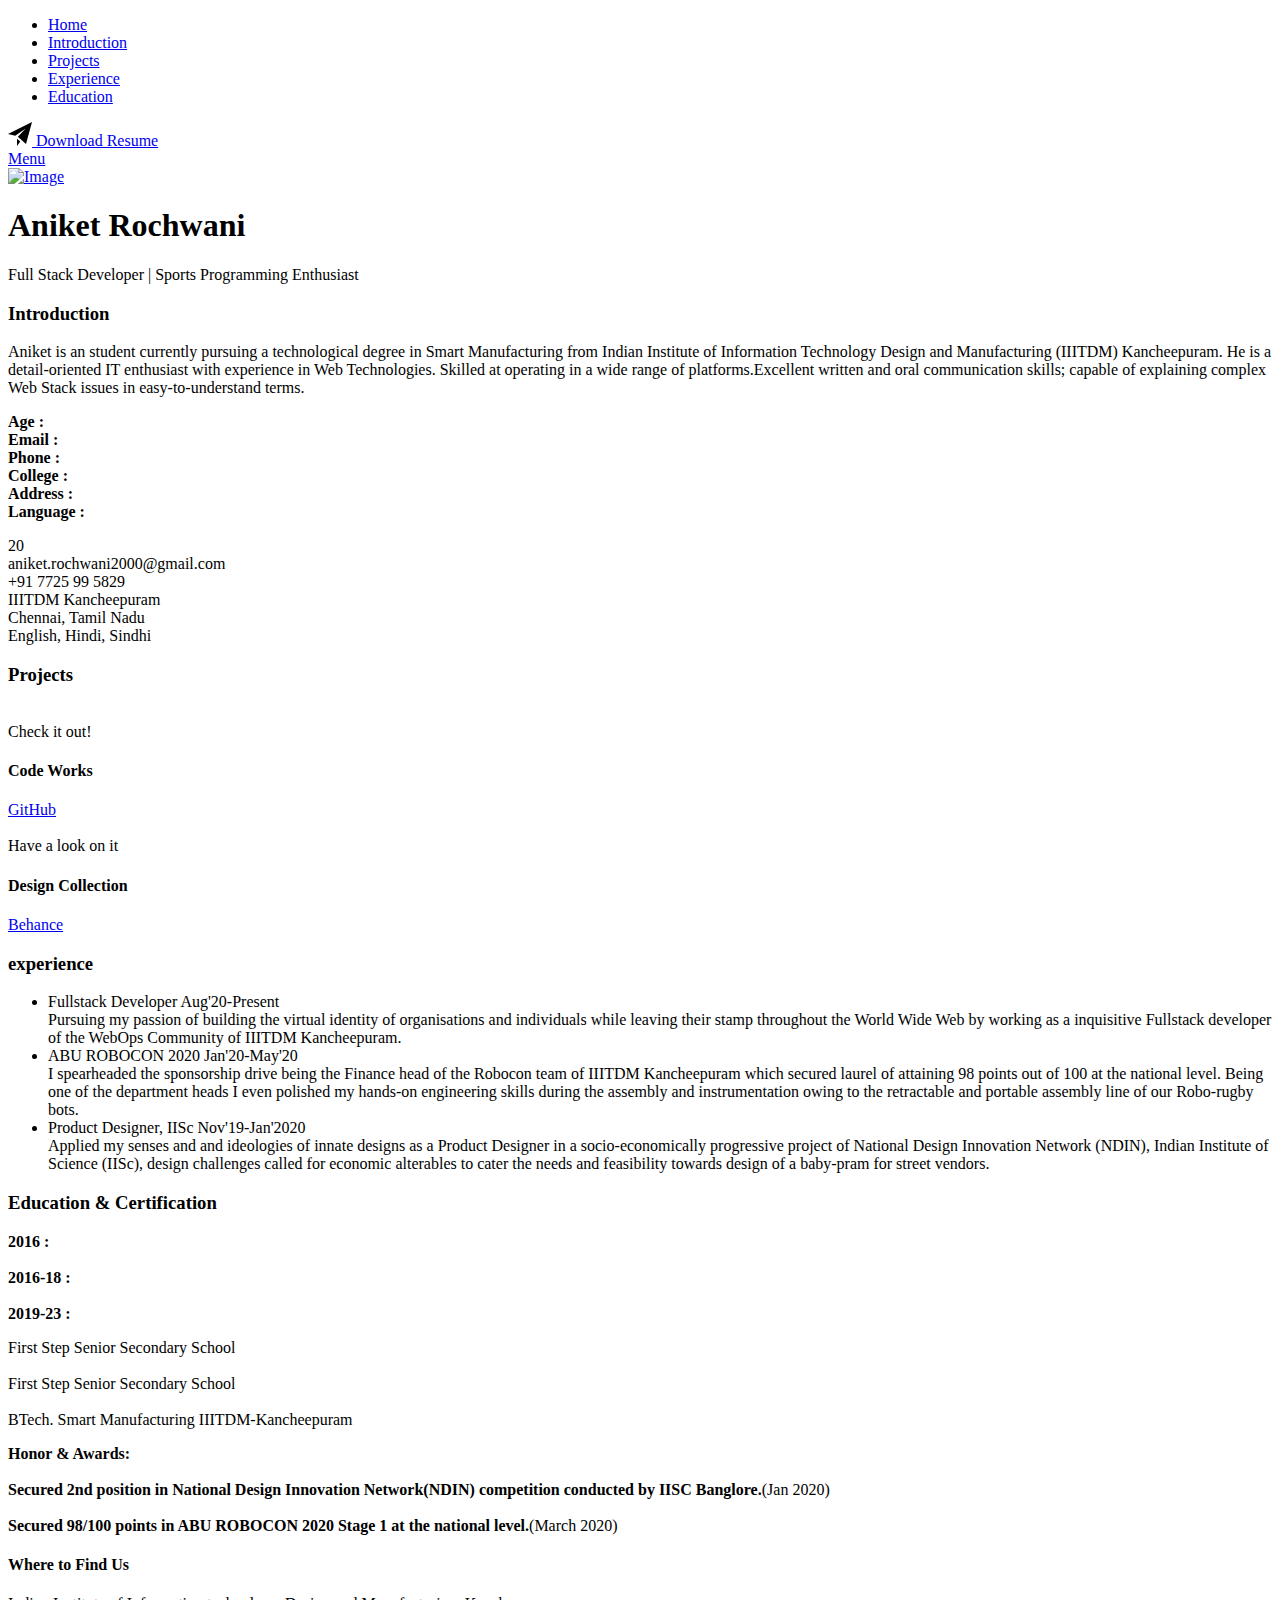
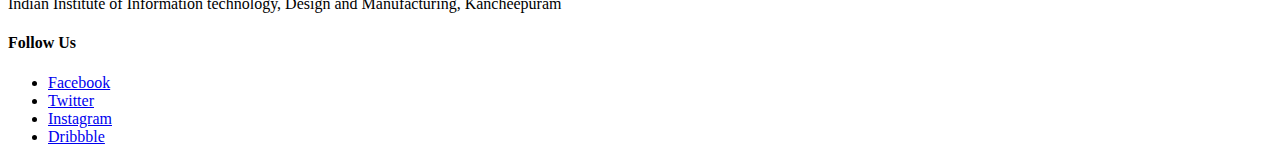
==== Portfolio/aniket.html @ 7a82bf1c "update" ====
<!DOCTYPE html>
<html class="no-js" lang="en">
<head>

    <!--- basic page needs
    ================================================== -->
    <meta charset="utf-8">
    <title>Aniket Rochwani</title>
    <meta name="description" content="">
    <meta name="author" content="">

    <!-- mobile specific metas
    ================================================== -->
    <meta name="viewport" content="width=device-width, initial-scale=1">

    <!-- CSS
    ================================================== -->
    <link rel="stylesheet" href="./styles/styles.css">
    <link rel="stylesheet" href="css/vendor.css">
    <link href="css/bootstrap.min.css?ver=1.1.0" rel="stylesheet">

    <!-- script
    ================================================== -->
    <script src="js/modernizr.js"></script>
    <script defer src="js/fontawesome/all.min.js"></script>

    <!-- favicons
    ================================================== -->
    <link rel="apple-touch-icon" sizes="180x180" href="apple-touch-icon.png">
    <link rel="icon" type="image/png" sizes="32x32" href="favicon.jpg">
    <link rel="manifest" href="site.webmanifest">

</head>

<body id="top">


    <!-- preloader
    ================================================== -->
    <div id="preloader">
        <div id="loader" class="dots-fade">
            <div></div>
            <div></div>
            <div></div>
        </div>
    </div>


    <!-- header
    ================================================== -->
    <header class="s-header">   

        <div class="s-header__content text-center">
            
    
            <nav class="s-header__nav-wrap">
                <ul class="s-header__nav">
                    <li><a class="smoothscroll" href="#home" title="Intro">Home</a></li>
                    <li><a class="smoothscroll" href="#intro" title="About">Introduction</a></li>
                    <li><a class="smoothscroll" href="#pro" title="Services">Projects</a></li>
                    <li><a class="smoothscroll" href="#exp" title="Works">Experience</a></li>
                    <li><a class="smoothscroll" href="#edu" title="Services">Education</a></li>
                </ul>
            </nav> <!-- end s-header__nav-wrap -->

            <a href="resume/aniket.pdf" class="btn btn--primary btn--small" download>
                <svg xmlns="http://www.w3.org/2000/svg" width="24" height="24" viewBox="0 0 24 24"><path d="M24 0l-6 22-8.129-7.239 7.802-8.234-10.458 7.227-7.215-1.754 24-12zm-15 16.668v7.332l3.258-4.431-3.258-2.901z"/></svg>
                Download Resume
            </a>

        </div> <!-- end header-content -->

        <a class="s-header__menu-toggle" href="#0"><span>Menu</span></a>

    </header> <!-- end s-header -->

        <!-- hero
    ================================================== -->
    <section id="home" class="s-hero target-section">

        <div class="s-hero__bg"></div>
        
        <div class="row s-hero__content">
            <div class="column">
                <div class="container">
                    <div class="content-center">
                      <div class="cc-profile-image"><a href="#"><img src="./images/avatars/aniket/aniket.jpg" alt="Image"/></a></div>
                      <h1>Aniket Rochwani</h1>
                    <p>
                        Full Stack Developer | Sports Programming Enthusiast
                    </p>
                      </div>
                </div>
    
                    <footer>
                        <div class="s-hero__content-social">
                            
                            <a target="_blank" href="https://www.linkedin.com/in/aniket-rochwani-46a357191/"><i class="fab fa-linkedin" aria-hidden="true"></i></a>
                            <a target="_blank" href="https://github.com/aniketrochwani"><i class="fab fa-github" aria-hidden="true"></i></a>
                            <a target="_blank" href="https://www.reddit.com/user/KeenDeveloper"><i class="fab fa-reddit" aria-hidden="true"></i></a>
                        </div>
                    </footer>
            </div>
        </div>
    </section> <!-- end s-hero -->

    <!-- about
    ================================================== -->
    <section id="intro" class="s-about">

        <div class="horizontal-line"></div>

        <div class="row">
            <div class="column larg-12 w-900-stack">

                <div class="section-title" data-num="01" data-aos="fade-up">
                    <h3 class="h6">Introduction</h3>
                </div>

            </div>
            <div class="row" id="shad" data-aos="fade-up">
                
                <div class="larg-6 mob-12 column">
                    <p>
                        Aniket is an student currently pursuing a technological degree in Smart Manufacturing from Indian Institute of Information Technology Design and Manufacturing (IIITDM) Kancheepuram. He is a detail-oriented IT enthusiast with experience in Web Technologies. Skilled at operating in a wide range of platforms.Excellent written and oral communication skills; capable of explaining complex Web Stack issues in easy-to-understand terms.
                    </p>
                </div>
                
                <div class="larg-6 mob-12 column">
                    
                    <div class="row">
                        
                    <div class="larg-4 mob-12 column">
                        
                        <p>
                        <b>Age      :</b><br>
                        <b>Email    :</b> <br>
                        <b>Phone    :</b><br>
                        <b>College  :</b><br>
                        <b>Address  :</b> <br>
                        <b>Language :</b>

                        </p>
                    </div>
                    <div class="larg-6 mob-12 column">
                        <p>
                        20<br>
                        aniket.rochwani2000@gmail.com<br>
                        +91 7725 99 5829<br>
                        IIITDM Kancheepuram<br>
                        Chennai, Tamil Nadu<br>
                        English, Hindi, Sindhi
                        </p>
                    </div>
                    </div>
                    
                </div>
            </div>
        </div>
        
    
        <div class="horizontal-line"></div>


        <section id="pro" class="s-portfolio">

            <div class="row s-porfolio__top">
                <div class="column large-6 w-900-stack">
                    <div class="section-title" data-num="02" data-aos="fade-up">
                        <h3 class="h6">Projects</h3>
                    </div>
                </div>
            </div> <!-- end s-portfolio__top-->
    
            <div class="row s-portfolio__list block-large-1-2 block-tab-full collapse" data-aos="fade-up">
    
                <div class="column" data-aos="fade-up">
                    <div class="folio-item">
                        <div class="folio-item__thumb">
                            <a class="folio-item__thumb-link" href="images/portfolio/anurag/2.png" title="The Red Wheel" data-size="1050x700">
                                <img src="images/portfolio/anurag/2.png" 
                                     srcset="images/portfolio/anurag/2.png 1x, images/portfolio/anurag/2.png 2x" alt="">
                            </a>
                        </div>
                        <div class="folio-item__info">
                            <div class="folio-item__cat">Check it out!</div>
                            <h4 class="folio-item__title">Code Works</h4>
                        </div>
                        <a href="https://github.com/aniketrochwani" title="GitHub Link" class="folio-item__project-link">GitHub</a>       
                    </div>
                </div> <!-- end column -->
                <div class="column" data-aos="fade-up">
                    <div class="folio-item">
                        <div class="folio-item__thumb">
                            <a class="folio-item__thumb-link" href="images/portfolio/anurag/1.png" title="Music Life" data-size="1050x700">
                                <img src="https://github.com/aniketrochwani" 
                                     srcset="images/portfolio/anurag/1.png 1x, images/portfolio/anurag/1.png 2x" alt="">
                            </a>
                        </div>
                        <div class="folio-item__info">
                            <div class="folio-item__cat">Have a look on it</div>
                            <h4 class="folio-item__title">Design Collection</h4>
                        </div>
                        <a href="https://www.behance.net/" title="Behance Link" class="folio-item__project-link">Behance</a>
                    </div>
                </div> <!-- end column -->  
            </div> <!-- folio-list -->
    
        </section> <!-- end s-portfolio -->

    </section>




        <div class="horizontal-line"></div>

        <section id="about" class="s-about">
        <div class="row" id="exp">
            <div class="column lar-12">

                <div class="section-title" data-num="03" data-aos="fade-up">
                    <h3 class="h6">experience</h3>
                </div>
            </div>
        </div>
        

<div data-aos="fade-up">
        <ul class="timeline">
            <!-- Item 1 -->
            <li>
              <div class="direction-r">
                <div class="flag-wrapper">
                  <span class="hexa"></span>
                  <span class="flag">Fullstack Developer</span>
                  <span class="time-wrapper"><span class="time">Aug'20-Present</span></span>
                </div>
                <div class="desc">Pursuing my passion of building the virtual identity of organisations and individuals while leaving their stamp throughout the World Wide Web by working as a inquisitive Fullstack developer of the WebOps Community of IIITDM Kancheepuram. </div>
              </div>
            </li>
          
            <!-- Item 2 -->
            <li>
              <div class="direction-l">
                <div class="flag-wrapper">
                  <span class="hexa"></span>
                  <span class="flag">ABU ROBOCON 2020</span>
                  <span class="time-wrapper"><span class="time">Jan'20-May'20</span></span>
                </div>
                <div class="desc">I spearheaded the sponsorship drive being the Finance head of the Robocon team of IIITDM Kancheepuram which secured laurel of attaining 98 points out of 100 at the national level. Being one of the department heads I even polished my hands-on engineering skills during the assembly and instrumentation owing to the retractable and portable assembly line of our Robo-rugby bots.</div>
              </div>
            </li>
          
            <!-- Item 3 -->
            <li>
              <div class="direction-r">
                <div class="flag-wrapper">
                  <span class="hexa"></span>
                  <span class="flag">Product Designer, IISc</span>
                  <span class="time-wrapper"><span class="time">Nov'19-Jan'2020</span></span>
                </div>
                <div class="desc">Applied my senses and and ideologies of innate designs as a Product Designer in a socio-economically progressive project of National Design Innovation Network (NDIN), Indian Institute of Science (IISc),  design challenges called for economic alterables to cater the needs and feasibility towards design of a baby-pram for street vendors.<div>
              </div>
            </li>
          </ul>
    </div>


        <div class="horizontal-line"></div>


        <div class="row" id="edu">
            <div class="column large-12 w-900-stack">

                <div class="section-title" data-num="04" data-aos="fade-up">
                    <h3 class="h6">Education & Certification</h3>
                </div>

            </div>
            <div class="row" id="shad" data-aos="fade-up">
                
                <div class="large-6 mob-12 column">
                    
                    <div class="row">
                        
                    <div class="large-3 mob-12 column">
                        
                        <p>
                        <b>2016     :</b> <br><br>
                        <b>2016-18  :</b><br><br>
                        <b>2019-23  :</b>
                        </p>
                    </div>
                    <div class="large-7 mob-12 column">
                        <p>
                        First Step Senior Secondary School<br><br>
                        First Step Senior Secondary School<br><br>
                        BTech. Smart Manufacturing IIITDM-Kancheepuram
                        </p>
                    </div>
                    </div>
                    
                </div>

                <div class="large-6 mob-12 column">
                    <p><b>
                    Honor & Awards: 
                    </b>
                    <br><br>
                    <b>Secured 2nd position in National Design Innovation Network(NDIN) competition conducted by IISC Banglore.</b>(Jan 2020)<br><br>
                    <b>Secured 98/100 points in ABU ROBOCON 2020 Stage 1 at the national level.</b>(March 2020)<br>
                    </p>
                </div>

            </div>
        </div>


    </section> <!-- end s-about -->
<div class="horizontal-line"></div>

    <!-- footer
    ================================================== -->
    <footer id="portfolio" class="s-portfolio">
        <div class="row row-y-top">
            <div class="column large-8 medium-12">
                <div class="row">
                    <div class="column large-7 tab-12 s-footer__block">
                        <h4 class="h6">Where to Find Us</h4>
                        <p>
                            Indian Institute of Information technology, Design and Manufacturing, Kancheepuram <br>
                        </p>
                    </div>
                    <div class="column large-5 tab-12 s-footer__block">
                        <h4 class="h6">Follow Us</h4>
                        <ul class="s-footer__list">
                            <li><a href="#">Facebook</a></li>
                            <li><a href="#">Twitter</a></li>
                            <li><a href="#">Instagram</a></li>
                            <li><a href="#">Dribbble</a></li>
                        </ul>
                    </div>
                </div>
            </div>
        </div>
     </footer>


    <!-- Java Script
    ================================================== -->
    <script src="js/jquery-3.2.1.min.js"></script>
    <script src="js/plugins.js"></script>
    <script src="js/main.js"></script>

    <script>
        var rellax = new Rellax('.rellax');
    </script>

</body>

</html>
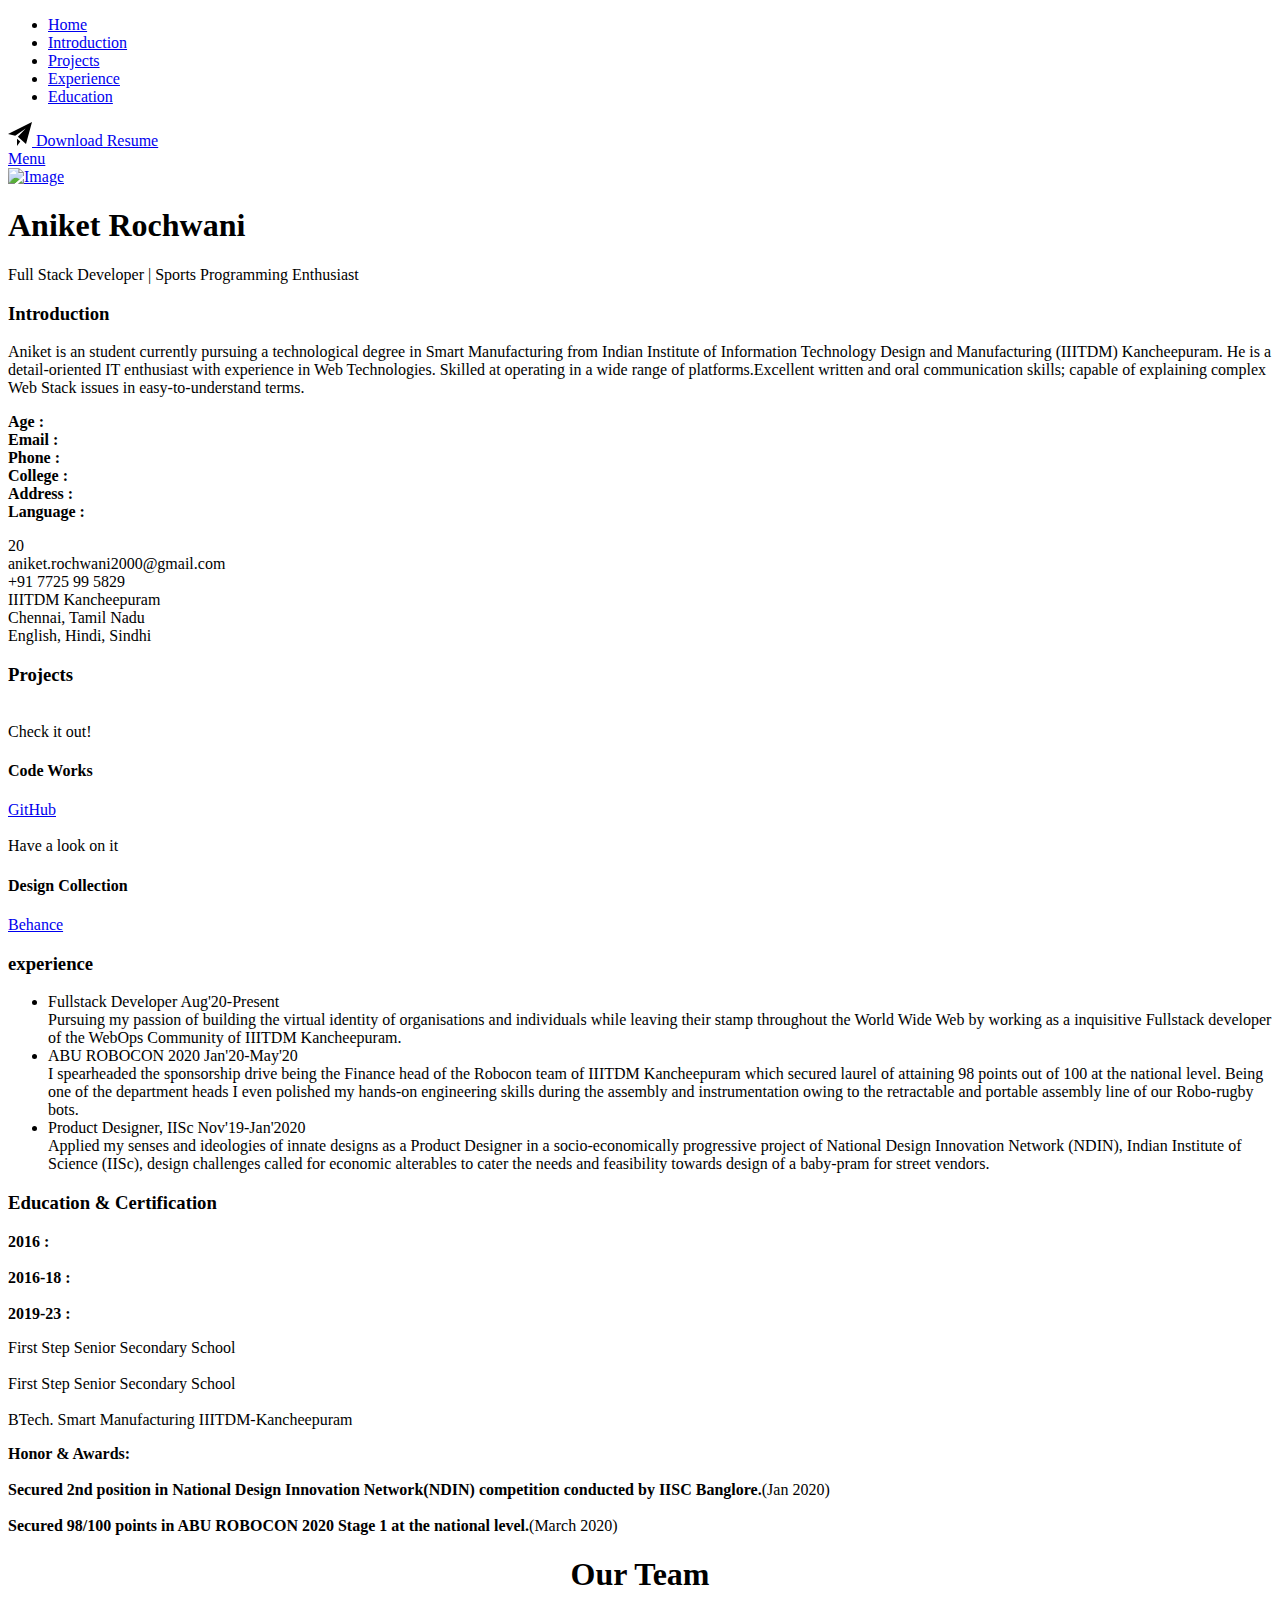
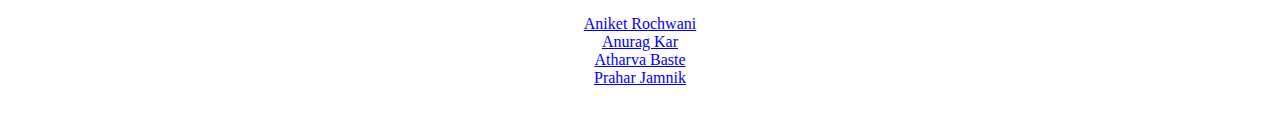
==== commit 8bae4cd3: "update" ====
--- a/Portfolio/aniket.html
+++ b/Portfolio/aniket.html
@@ -260,7 +260,7 @@
                   <span class="flag">Product Designer, IISc</span>
                   <span class="time-wrapper"><span class="time">Nov'19-Jan'2020</span></span>
                 </div>
-                <div class="desc">Applied my senses and and ideologies of innate designs as a Product Designer in a socio-economically progressive project of National Design Innovation Network (NDIN), Indian Institute of Science (IISc),  design challenges called for economic alterables to cater the needs and feasibility towards design of a baby-pram for street vendors.<div>
+                <div class="desc">Applied my senses and ideologies of innate designs as a Product Designer in a socio-economically progressive project of National Design Innovation Network (NDIN), Indian Institute of Science (IISc),  design challenges called for economic alterables to cater the needs and feasibility towards design of a baby-pram for street vendors.<div>
               </div>
             </li>
           </ul>
@@ -322,31 +322,45 @@
 
     <!-- footer
     ================================================== -->
-    <footer id="portfolio" class="s-portfolio">
+    <!-- <footer id="portfolio" class="s-portfolio">
         <div class="row row-y-top">
-            <div class="column large-8 medium-12">
+            <div class="column ">
                 <div class="row">
-                    <div class="column large-7 tab-12 s-footer__block">
+                    <div class="column large-5 tab-12 s-footer__block">
                         <h4 class="h6">Where to Find Us</h4>
                         <p>
                             Indian Institute of Information technology, Design and Manufacturing, Kancheepuram <br>
                         </p>
                     </div>
-                    <div class="column large-5 tab-12 s-footer__block">
-                        <h4 class="h6">Follow Us</h4>
-                        <ul class="s-footer__list">
-                            <li><a href="#">Facebook</a></li>
-                            <li><a href="#">Twitter</a></li>
-                            <li><a href="#">Instagram</a></li>
-                            <li><a href="#">Dribbble</a></li>
-                        </ul>
-                    </div>
-                </div>
-            </div>
-        </div>
-     </footer>
-
-
+                    <div class="column large-7 tab-12 s-footer__block" style="text-align: right;">
+                        <h4 class="h6">Our Team</h4>
+                        <a>
+                            Aniket Rochwani <br>
+                        </a>
+                        <a>
+                            Anurag Kar <br>
+                        </a>
+                        <a>
+                            Atharva Baste <br>
+                        </a>
+                        <a>
+                            Prahar Jamnik <br>
+                        </a>
+                    </div>
+                </div>
+            </div>
+        </div>
+     </footer> -->
+        <footer>
+            <div style="text-align: center; padding-bottom: 20px;">
+                <h1 class="h4 text-center"> Our Team</h1>
+                <a href="aniket.html">Aniket Rochwani</a><br>
+                <a href="anuragKar.html">Anurag Kar</a><br>
+                <a href="atharva.html">Atharva Baste</a><br>
+                <a href="prahar.html">Prahar Jamnik</a>
+             </div>
+        </footer>
+             
     <!-- Java Script
     ================================================== -->
     <script src="js/jquery-3.2.1.min.js"></script>
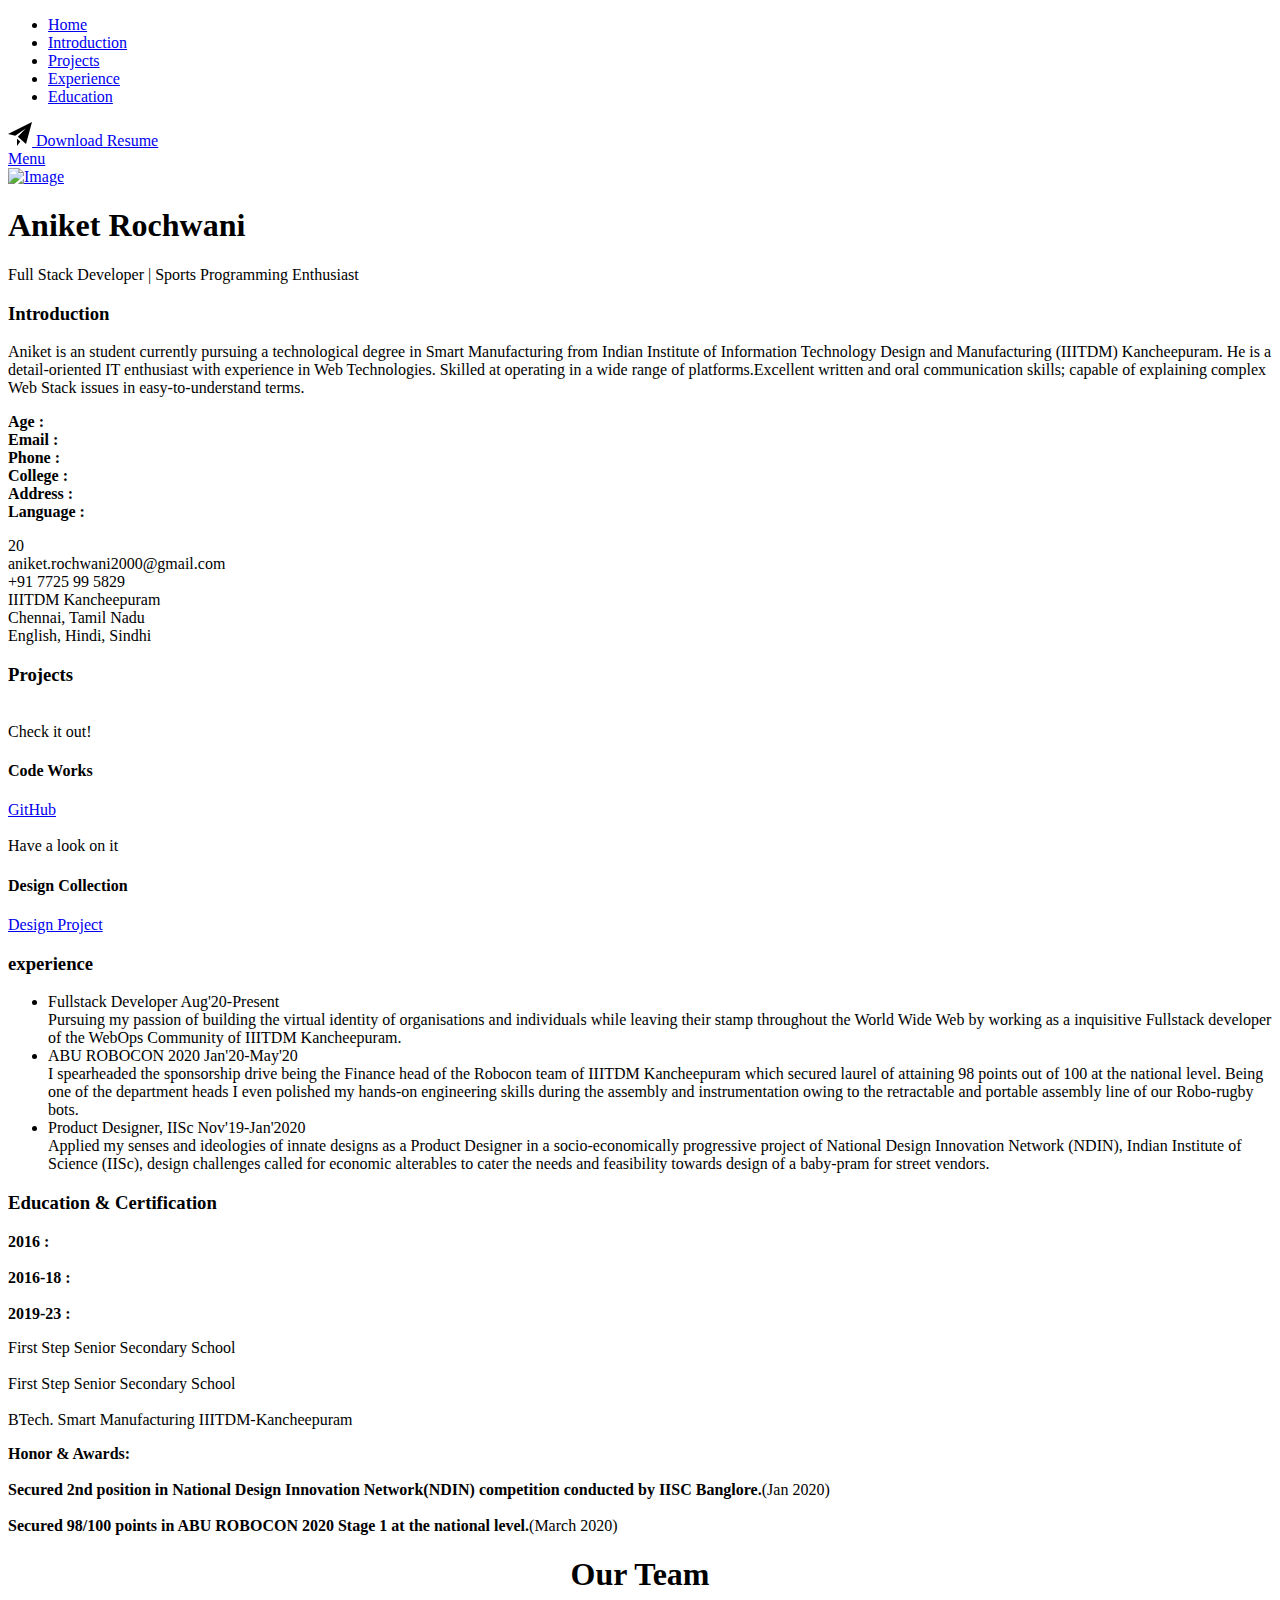
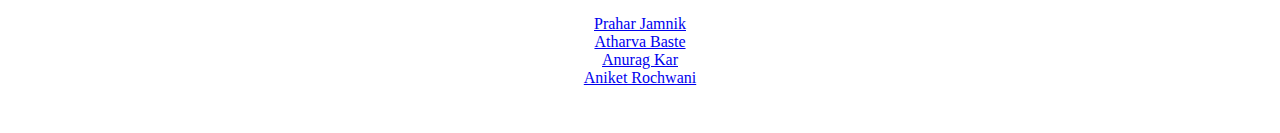
==== commit fbf8b9fe: "update" ====
--- a/Portfolio/aniket.html
+++ b/Portfolio/aniket.html
@@ -186,14 +186,14 @@
                             <div class="folio-item__cat">Check it out!</div>
                             <h4 class="folio-item__title">Code Works</h4>
                         </div>
-                        <a href="https://github.com/aniketrochwani" title="GitHub Link" class="folio-item__project-link">GitHub</a>       
+                        <a target="_blank" href="https://github.com/aniketrochwani" title="GitHub Link" class="folio-item__project-link">GitHub</a>       
                     </div>
                 </div> <!-- end column -->
                 <div class="column" data-aos="fade-up">
                     <div class="folio-item">
                         <div class="folio-item__thumb">
-                            <a class="folio-item__thumb-link" href="images/portfolio/anurag/1.png" title="Music Life" data-size="1050x700">
-                                <img src="https://github.com/aniketrochwani" 
+                            <a target="_blank" class="folio-item__thumb-link" href="images/portfolio/anurag/1.png" title="Music Life" data-size="1050x700">
+                                <img target="_blank" src="https://github.com/aniketrochwani" 
                                      srcset="images/portfolio/anurag/1.png 1x, images/portfolio/anurag/1.png 2x" alt="">
                             </a>
                         </div>
@@ -201,7 +201,7 @@
                             <div class="folio-item__cat">Have a look on it</div>
                             <h4 class="folio-item__title">Design Collection</h4>
                         </div>
-                        <a href="https://www.behance.net/" title="Behance Link" class="folio-item__project-link">Behance</a>
+                        <a target="_blank" href="https://docs.google.com/presentation/d/1ADGYuTFHNBkwgAChfmxbPQSlrCd5j923xGWtCeO9YPk/edit?usp=sharing" title="Behance Link" class="folio-item__project-link">Design Project</a>
                     </div>
                 </div> <!-- end column -->  
             </div> <!-- folio-list -->
@@ -354,10 +354,10 @@
         <footer>
             <div style="text-align: center; padding-bottom: 20px;">
                 <h1 class="h4 text-center"> Our Team</h1>
-                <a href="aniket.html">Aniket Rochwani</a><br>
+                <a href="prahar.html">Prahar Jamnik</a><br>
+                <a href="atharva.html">Atharva Baste</a><br>
                 <a href="anuragKar.html">Anurag Kar</a><br>
-                <a href="atharva.html">Atharva Baste</a><br>
-                <a href="prahar.html">Prahar Jamnik</a>
+                <a href="aniket.html">Aniket Rochwani</a><br><br>
              </div>
         </footer>
              
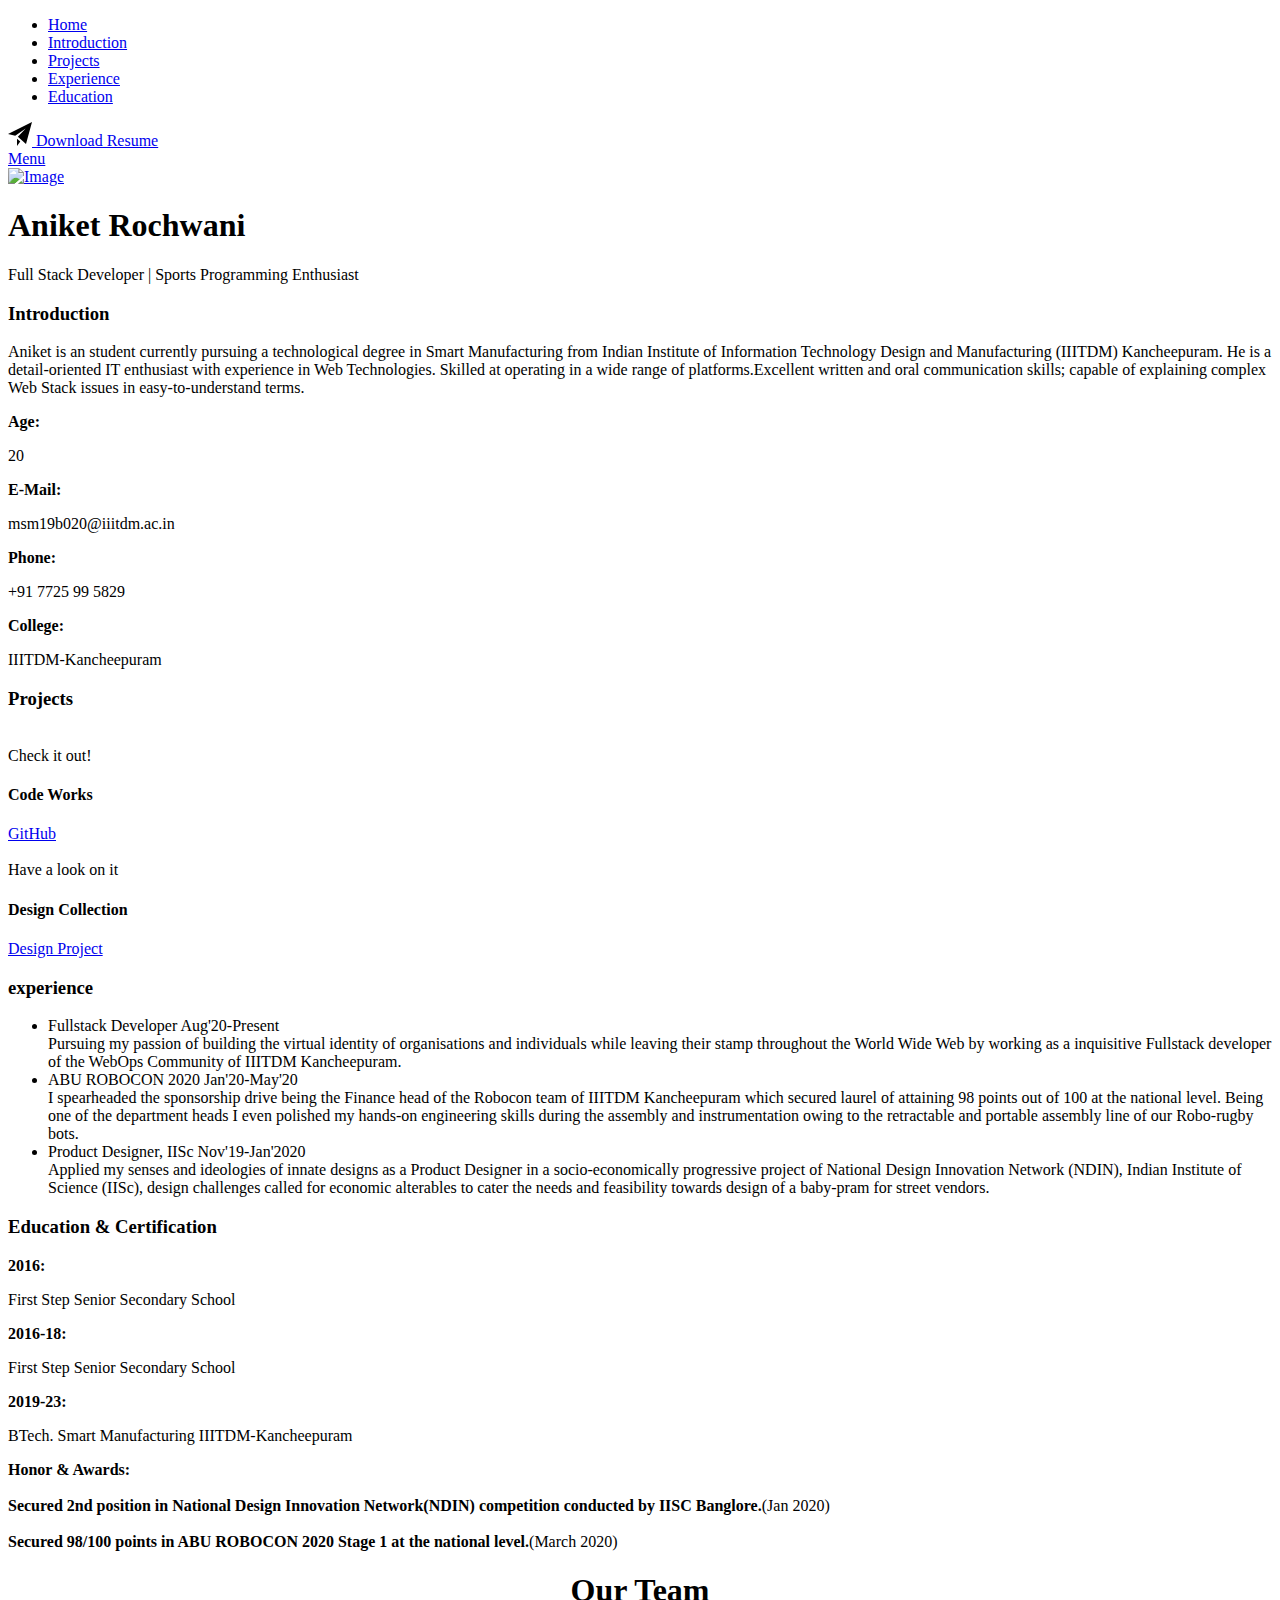
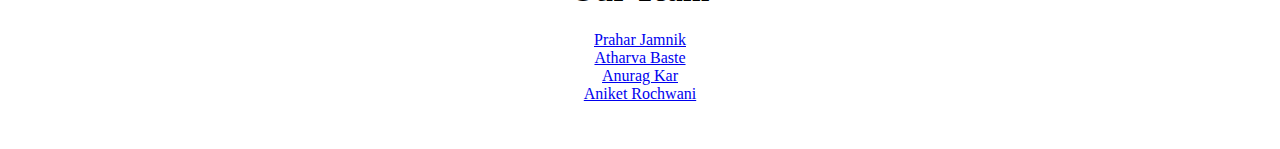
==== commit 0d97d60f: "done responsive" ====
--- a/Portfolio/aniket.html
+++ b/Portfolio/aniket.html
@@ -128,31 +128,57 @@
                 
                 <div class="larg-6 mob-12 column">
                     
-                    <div class="row">
-                        
-                    <div class="larg-4 mob-12 column">
-                        
-                        <p>
-                        <b>Age      :</b><br>
-                        <b>Email    :</b> <br>
-                        <b>Phone    :</b><br>
-                        <b>College  :</b><br>
-                        <b>Address  :</b> <br>
-                        <b>Language :</b>
-
-                        </p>
-                    </div>
-                    <div class="larg-6 mob-12 column">
-                        <p>
-                        20<br>
-                        aniket.rochwani2000@gmail.com<br>
-                        +91 7725 99 5829<br>
-                        IIITDM Kancheepuram<br>
-                        Chennai, Tamil Nadu<br>
-                        English, Hindi, Sindhi
-                        </p>
-                    </div>
-                    </div>
+                    <div class="row">                        
+                        <div class="larg-4 mob-12 column">                        
+                            <p>
+                            <b>Age:</b>
+                            </p>
+                        </div>
+                        <div class="larg-6 mob-12 column">
+                            <p>
+                            20
+                            </p>
+                        </div>
+                        </div>
+    
+                        <div class="row">                        
+                        <div class="larg-4 mob-12 column">                        
+                            <p>
+                            <b>E-Mail:</b>
+                            </p>
+                        </div>
+                        <div class="larg-6 mob-12 column">
+                            <p>
+                            msm19b020@iiitdm.ac.in<br>
+                            </p>
+                        </div>
+                        </div>
+    
+                        <div class="row">                        
+                        <div class="larg-4 mob-12 column">                        
+                            <p>
+                            <b>Phone:</b><br>
+                            </p>
+                        </div>
+                        <div class="larg-6 mob-12 column">
+                            <p>
+                            +91 7725 99 5829<br>
+                            </p>
+                        </div>
+                        </div>
+    
+                        <div class="row">                        
+                        <div class="larg-4 mob-12 column">                        
+                            <p>
+                            <b>College:</b><br>
+                            </p>
+                        </div>
+                        <div class="larg-6 mob-12 column">
+                            <p>
+                            IIITDM-Kancheepuram<br>
+                            </p>
+                        </div>
+                        </div>
                     
                 </div>
             </div>
@@ -281,27 +307,46 @@
             <div class="row" id="shad" data-aos="fade-up">
                 
                 <div class="large-6 mob-12 column">
-                    
                     <div class="row">
-                        
-                    <div class="large-3 mob-12 column">
-                        
-                        <p>
-                        <b>2016     :</b> <br><br>
-                        <b>2016-18  :</b><br><br>
-                        <b>2019-23  :</b>
-                        </p>
-                    </div>
-                    <div class="large-7 mob-12 column">
-                        <p>
-                        First Step Senior Secondary School<br><br>
-                        First Step Senior Secondary School<br><br>
-                        BTech. Smart Manufacturing IIITDM-Kancheepuram
-                        </p>
-                    </div>
-                    </div>
-                    
-                </div>
+                    <div class="larg-4 mob-12 column">                        
+                        <p>
+                        <b>2016:</b>
+                        </p>
+                    </div>
+                    <div class="larg-6 mob-12 column">
+                        <p>
+                            First Step Senior Secondary School
+                        </p>
+                    </div>
+                    </div>
+
+                    <div class="row">                        
+                    <div class="larg-4 mob-12 column">                        
+                        <p>
+                        <b>2016-18:</b>
+                        </p>
+                    </div>
+                    <div class="larg-6 mob-12 column">
+                        <p>
+                            First Step Senior Secondary School<br>
+                        </p>
+                    </div>
+                    </div>
+
+                    <div class="row">                        
+                    <div class="larg-4 mob-12 column">                        
+                        <p>
+                        <b>2019-23:</b><br>
+                        </p>
+                    </div>
+                    <div class="larg-6 mob-12 column">
+                        <p>
+                            BTech. Smart Manufacturing IIITDM-Kancheepuram<br>
+                        </p>
+                    </div>
+                    </div>
+                
+            </div>
 
                 <div class="large-6 mob-12 column">
                     <p><b>
@@ -319,38 +364,6 @@
 
     </section> <!-- end s-about -->
 <div class="horizontal-line"></div>
-
-    <!-- footer
-    ================================================== -->
-    <!-- <footer id="portfolio" class="s-portfolio">
-        <div class="row row-y-top">
-            <div class="column ">
-                <div class="row">
-                    <div class="column large-5 tab-12 s-footer__block">
-                        <h4 class="h6">Where to Find Us</h4>
-                        <p>
-                            Indian Institute of Information technology, Design and Manufacturing, Kancheepuram <br>
-                        </p>
-                    </div>
-                    <div class="column large-7 tab-12 s-footer__block" style="text-align: right;">
-                        <h4 class="h6">Our Team</h4>
-                        <a>
-                            Aniket Rochwani <br>
-                        </a>
-                        <a>
-                            Anurag Kar <br>
-                        </a>
-                        <a>
-                            Atharva Baste <br>
-                        </a>
-                        <a>
-                            Prahar Jamnik <br>
-                        </a>
-                    </div>
-                </div>
-            </div>
-        </div>
-     </footer> -->
         <footer>
             <div style="text-align: center; padding-bottom: 20px;">
                 <h1 class="h4 text-center"> Our Team</h1>
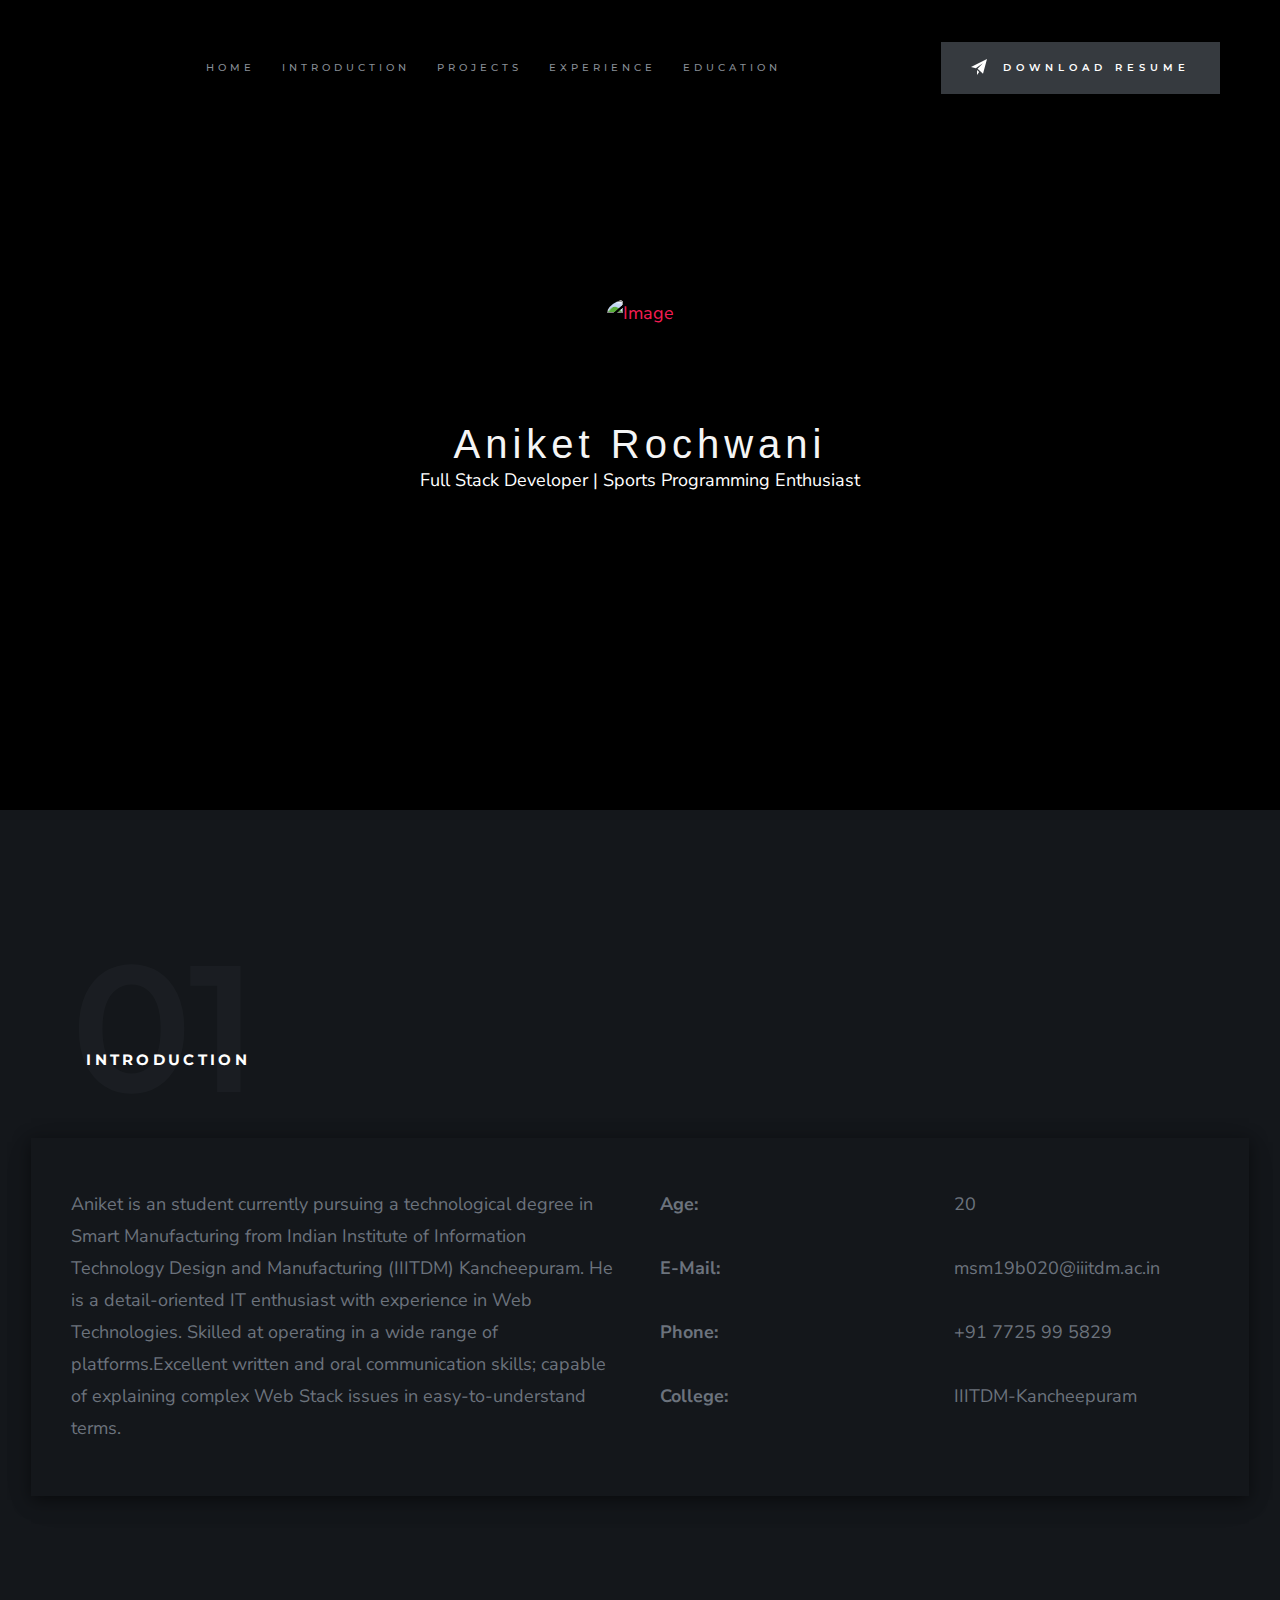
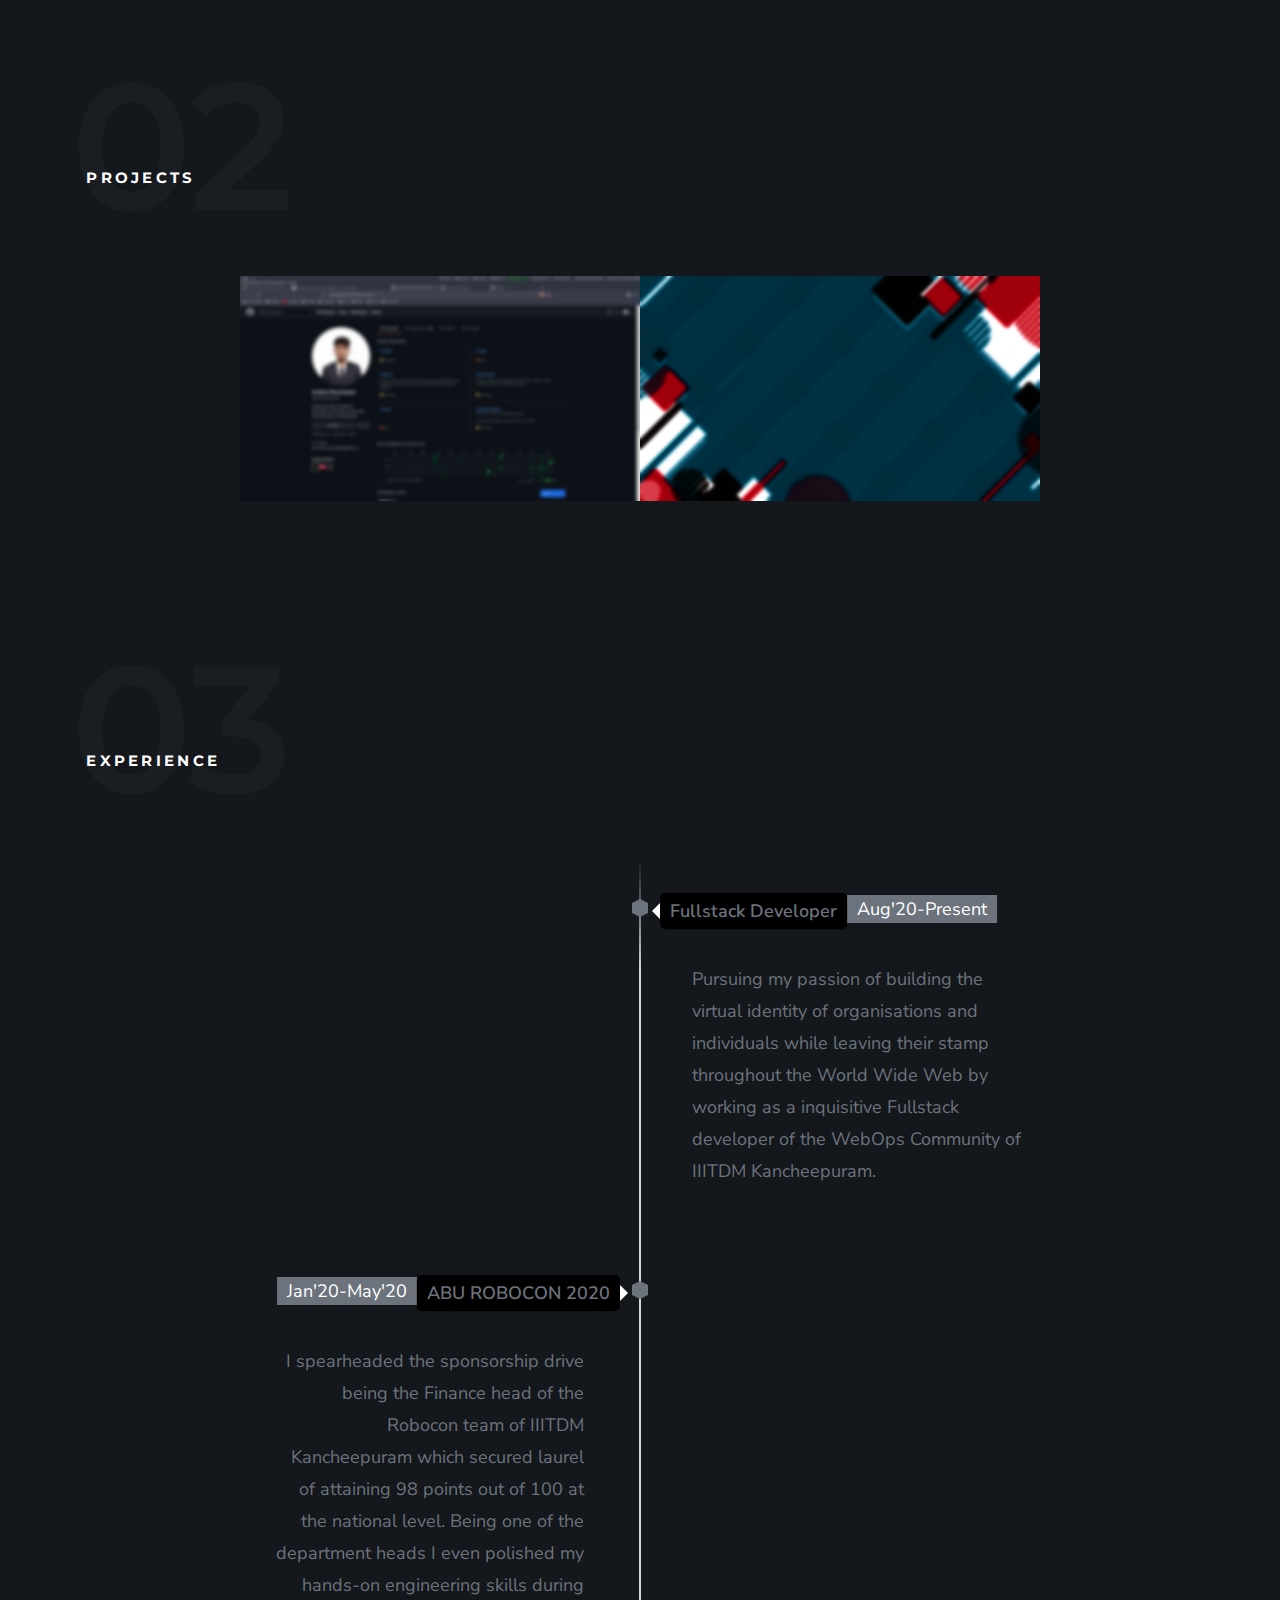
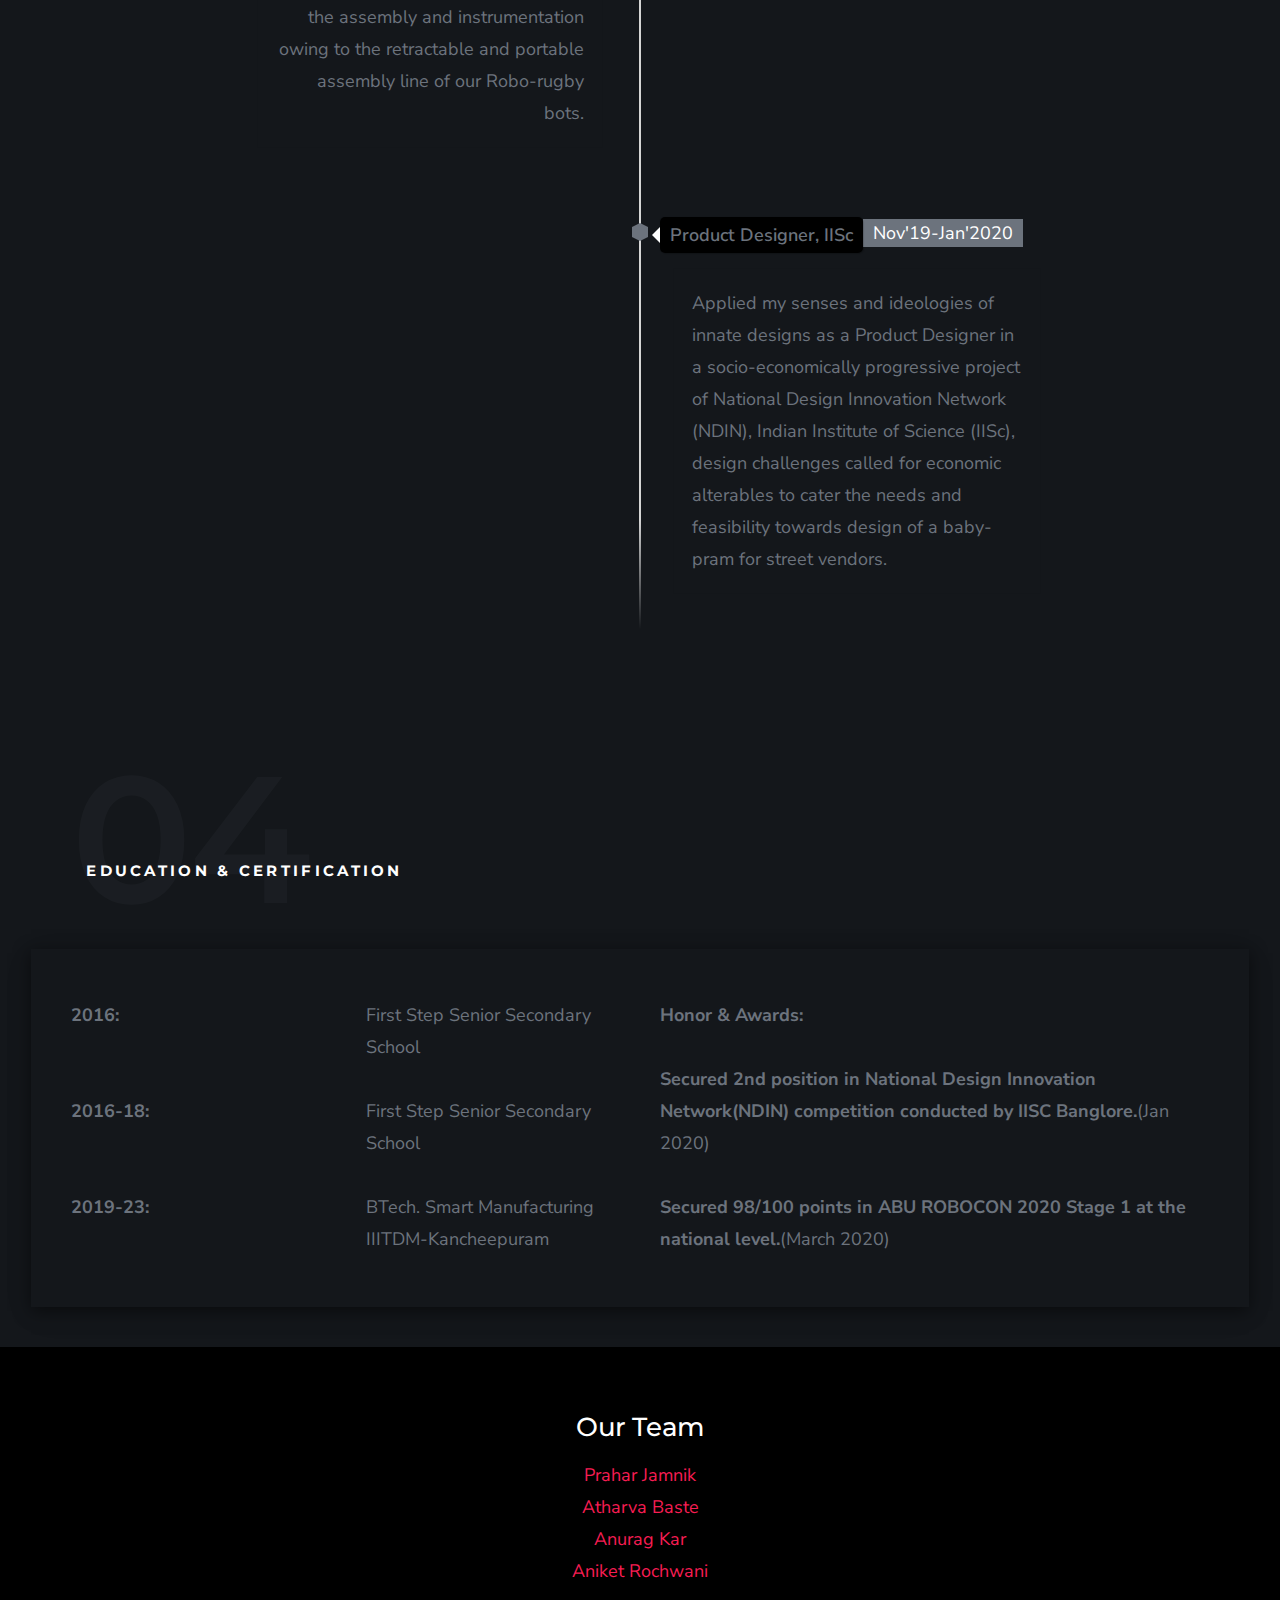
==== commit d7eb45ca: "Added photos" ====
--- a/Portfolio/aniket.html
+++ b/Portfolio/aniket.html
@@ -97,7 +97,7 @@
                             
                             <a target="_blank" href="https://www.linkedin.com/in/aniket-rochwani-46a357191/"><i class="fab fa-linkedin" aria-hidden="true"></i></a>
                             <a target="_blank" href="https://github.com/aniketrochwani"><i class="fab fa-github" aria-hidden="true"></i></a>
-                            <a target="_blank" href="https://www.reddit.com/user/KeenDeveloper"><i class="fab fa-reddit" aria-hidden="true"></i></a>
+                            <a target="_blank" href="mailto:aniket.rochwani2000@gmail.com"><i class="fas fa-envelope"></i></a>
                         </div>
                     </footer>
             </div>
@@ -203,9 +203,9 @@
                 <div class="column" data-aos="fade-up">
                     <div class="folio-item">
                         <div class="folio-item__thumb">
-                            <a class="folio-item__thumb-link" href="images/portfolio/anurag/2.png" title="The Red Wheel" data-size="1050x700">
-                                <img src="images/portfolio/anurag/2.png" 
-                                     srcset="images/portfolio/anurag/2.png 1x, images/portfolio/anurag/2.png 2x" alt="">
+                            <a class="folio-item__thumb-link" href="images/portfolio/aniket/1.jpg" title="The Red Wheel" data-size="1050x700">
+                                <img src="images/portfolio/aniket/1.jpg" 
+                                     srcset="images/portfolio/aniket/1.jpg 1x, images/portfolio/aniket/1.jpg 2x" alt="">
                             </a>
                         </div>
                         <div class="folio-item__info">
@@ -218,9 +218,9 @@
                 <div class="column" data-aos="fade-up">
                     <div class="folio-item">
                         <div class="folio-item__thumb">
-                            <a target="_blank" class="folio-item__thumb-link" href="images/portfolio/anurag/1.png" title="Music Life" data-size="1050x700">
-                                <img target="_blank" src="https://github.com/aniketrochwani" 
-                                     srcset="images/portfolio/anurag/1.png 1x, images/portfolio/anurag/1.png 2x" alt="">
+                            <a target="_blank" class="folio-item__thumb-link" href="images/portfolio/aniket/2.jpg" title="Music Life" data-size="1050x700">
+                                <img target="_blank" src="images/portfolio/aniket/2.jpg" 
+                                     srcset="images/portfolio/aniket/2.jpg 1x, images/portfolio/aniket/2.jpg 2x" alt="">
                             </a>
                         </div>
                         <div class="folio-item__info">
--- a/Portfolio/styles/styles.css
+++ b/Portfolio/styles/styles.css
@@ -0,0 +1,4854 @@
+
+ @import url("https://fonts.googleapis.com/css?family=Montserrat:300,300i,400,400i,500,500i,600,600i,700,700i|Nunito+Sans:300,300i,400,400i,600,600i,700,700i&display=swap");
+
+ :root {
+     --font-1: "Nunito Sans", sans-serif;
+     --font-2: "Montserrat", sans-serif;
+ 
+     /* monospace
+      */
+     --font-mono: Consolas, "Andale Mono", Courier, "Courier New", monospace;
+ }
+ 
+ 
+ /* ------------------------------------------------------------------- 
+  * ## colors
+  * ------------------------------------------------------------------- */
+ :root {
+ 
+     /* color-1(#d9083c)
+      * color-2(#eb5e55)
+      * color-3(#f2d0a4)
+      */
+     --color-1: hsla(345, 93%, 44%, 1);
+     --color-2: hsla(4, 79%, 63%, 1);
+     --color-3: hsla(34, 75%, 80%, 1);
+ 
+     /* theme color variations
+      */
+     --color-1-lighter: hsla(345, 93%, 64%, 1);
+     --color-1-light  : hsla(345, 93%, 54%, 1);
+     --color-1-dark   : hsla(345, 93%, 34%, 1);
+     --color-1-darker : hsla(345, 93%, 24%, 1);
+     --color-2-lighter: hsla(4, 79%, 83%, 1);
+     --color-2-light  : hsla(4, 79%, 73%, 1);
+     --color-2-dark   : hsla(4, 79%, 53%, 1);
+     --color-2-darker : hsla(4, 79%, 43%, 1);
+ 
+     /* feedback colors
+      * color-error(#ffd1d2), color-success(#c8e675), 
+      * color-info(#d7ecfb), color-notice(#fff099)
+      */
+     --color-error          : hsla(359, 100%, 91%, 1);
+     --color-success        : hsla(76, 69%, 68%, 1);
+     --color-info           : hsla(205, 82%, 91%, 1);
+     --color-notice         : hsla(51, 100%, 80%, 1);
+     --color-error-content  : hsla(359, 50%, 50%, 1);
+     --color-success-content: hsla(76, 29%, 28%, 1);
+     --color-info-content   : hsla(205, 32%, 31%, 1);
+     --color-notice-content : hsla(51, 30%, 30%, 1);
+ 
+     /* shades 
+      * generated using 
+      * Tint & Shade Generator 
+      * (https://maketintsandshades.com/)
+      */
+     --color-black  : #000000;
+     --color-gray-19: #0b0b0c;
+     --color-gray-18: #161719;
+     --color-gray-17: #202225;
+     --color-gray-16: #2b2e32;
+     --color-gray-15: #363a3f;
+     --color-gray-14: #41454b;
+     --color-gray-13: #4c5158;
+     --color-gray-12: #565c64;
+     --color-gray-11: #616871;
+     --color-gray-10: #6c737d;
+     --color-gray-9 : #7b818a;
+     --color-gray-8 : #898f97;
+     --color-gray-7 : #989da4;
+     --color-gray-6 : #a7abb1;
+     --color-gray-5 : #b6b9be;
+     --color-gray-4 : #c4c7cb;
+     --color-gray-3 : #d3d5d8;
+     --color-gray-2 : #e2e3e5;
+     --color-gray-1 : #f0f1f2;
+     --color-white  : #ffffff;
+ 
+     /* text
+      */
+     --color-text       : var(--color-gray-10);
+     --color-text-dark  : var(--color-white);
+     --color-text-light : var(--color-gray-12);
+     --color-placeholder: var(--color-gray-11);
+ 
+     /* buttons
+      */
+     --color-btn                   : var(--color-gray-15);
+     --color-btn-text              : var(--color-white);
+     --color-btn-hover             : var(--color-white);
+     --color-btn-hover-text        : var(--color-black);
+     --color-btn-primary           : var(--color-1);
+     --color-btn-primary-text      : var(--color-white);
+     --color-btn-primary-hover     : var(--color-white);
+     --color-btn-primary-hover-text: var(--color-black);
+     --color-btn-stroke            : var(--color-white);
+     --color-btn-stroke-text       : var(--color-white);
+     --color-btn-stroke-hover      : var(--color-white);
+     --color-btn-stroke-hover-text : var(--color-black);
+ 
+     /* others
+      */
+     --color-body  : var(--color-1);
+     --color-bg    : #14171B;
+     --color-border: var(--color-gray-17);
+ }
+ 
+ 
+ /* ------------------------------------------------------------------- 
+  * ## vertical spacing and typescale
+  * ------------------------------------------------------------------- */
+ :root {
+ 
+     /* spacing
+      * base font size: 18px 
+      * vertical space unit : 32px
+      */
+     --base-size     : 62.5%;
+     --base-font-size: 1.8rem;
+     --space         : 3.2rem;
+ 
+     /* vertical spacing 
+      */
+     --vspace-0_25: calc(0.25 * var(--space));
+     --vspace-0_5 : calc(0.5 * var(--space));
+     --vspace-0_75: calc(0.75 * var(--space));
+     --vspace-1   : calc(var(--space));
+     --vspace-1_25: calc(1.25 * var(--space));
+     --vspace-1_5 : calc(1.5 * var(--space));
+     --vspace-1_75: calc(1.75 * var(--space));
+     --vspace-2   : calc(2 * var(--space));
+     --vspace-2_5 : calc(2.5 * var(--space));
+     --vspace-3   : calc(3 * var(--space));
+     --vspace-3_5 : calc(3.5 * var(--space));
+     --vspace-4   : calc(4 * var(--space));
+ 
+     /* type scale
+      * ratio 1:2 | base: 18px
+      * -------------------------------------------------------
+      *
+      * --text-display-3 = (77.40px)
+      * --text-display-2 = (64.50px)
+      * --text-display-1 = (53.75px)
+      * --text-xxxl      = (44.79px)
+      * --text-xxl       = (37.32px)
+      * --text-xl        = (31.10px)
+      * --text-lg        = (25.92px)
+      * --text-md        = (21.60px)
+      * --text-size      = (18.00px) BASE
+      * --text-sm        = (15.00px)
+      * --text-xs        = (12.50px)
+      *
+      * -------------------------------------------------------
+      */
+     --text-scale-ratio: 1.2;
+     --text-size       : var(--base-font-size);
+     --text-xs         : calc((var(--text-size) / var(--text-scale-ratio)) / var(--text-scale-ratio));
+     --text-sm         : calc(var(--text-xs) * var(--text-scale-ratio));
+     --text-md         : calc(var(--text-sm) * var(--text-scale-ratio) * var(--text-scale-ratio));
+     --text-lg         : calc(var(--text-md) * var(--text-scale-ratio));
+     --text-xl         : calc(var(--text-lg) * var(--text-scale-ratio));
+     --text-xxl        : calc(var(--text-xl) * var(--text-scale-ratio));
+     --text-xxxl       : calc(var(--text-xxl) * var(--text-scale-ratio));
+     --text-display-1  : calc(var(--text-xxxl) * var(--text-scale-ratio));
+     --text-display-2  : calc(var(--text-display-1) * var(--text-scale-ratio));
+     --text-display-3  : calc(var(--text-display-2) * var(--text-scale-ratio));
+ 
+     /* default button height
+      */
+     --vspace-btn: var(--vspace-2);
+ }
+ 
+ /* on mobile devices below 480px
+  */
+ @media screen and (max-width: 480px) {
+     :root {
+         --base-font-size: 1.6rem;
+         --space         : 2.8rem;
+     }
+ }
+ 
+ 
+ /* ------------------------------------------------------------------- 
+  * ## grid variables
+  * ------------------------------------------------------------------- */
+ :root {
+ 
+     /* widths for rows and containers
+      */
+     --width-full    : 100%;
+     --width-max     : 1200px;
+     --width-wide    : 1400px;
+     --width-wider   : 1600px;
+     --width-widest  : 1800px;
+     --width-narrow  : 1000px;
+     --width-narrower: 900px;
+     --width-grid-max: var(--width-max);
+ 
+     /* gutters
+      */
+     --gutter-lg : 2rem;
+     --gutter-md : 1.6rem;
+     --gutter-mob: 1rem;
+ }
+ 
+ 
+ 
+ /* ==========================================================================
+  * # normalize
+  * normalize.css v8.0.1 | MIT License |
+  * github.com/necolas/normalize.css
+  *
+  * -------------------------------------------------------------------------- */
+ 
+ /* ------------------------------------------------------------------- 
+  * ## document
+  * ------------------------------------------------------------------- */
+ 
+ /* 1. Correct the line height in all browsers.
+  * 2. Prevent adjustments of font size after orientation changes in iOS.*/
+ 
+ html {
+     line-height: 1.15;
+     /* 1 */
+     -webkit-text-size-adjust: 100%;
+     /* 2 */
+ }
+ 
+ /* ------------------------------------------------------------------- 
+  * ## sections
+  * ------------------------------------------------------------------- */
+ 
+ /* Remove the margin in all browsers. */
+ 
+ body {
+     margin: 0;
+ }
+ 
+ /* Render the `main` element consistently in IE. */
+ 
+ main {
+     display: block;
+ }
+ 
+ /* Correct the font size and margin on `h1` elements within `section` and
+  * `article` contexts in Chrome, Firefox, and Safari. */
+ 
+ h1 {
+     font-size: 2em;
+     margin: 0.67em 0;
+ }
+ 
+ /* ------------------------------------------------------------------- 
+  * ## grouping
+  * ------------------------------------------------------------------- */
+ 
+ /* 1. Add the correct box sizing in Firefox.
+  * 2. Show the overflow in Edge and IE. */
+ 
+ hr {
+     -webkit-box-sizing: content-box;
+     box-sizing: content-box;
+     /* 1 */
+     height: 0;
+     /* 1 */
+     overflow: visible;
+     /* 2 */
+ }
+ 
+ /* 1. Correct the inheritance and scaling of font size in all browsers.
+  * 2. Correct the odd `em` font sizing in all browsers. */
+ 
+ pre {
+     font-family: monospace, monospace;
+     /* 1 */
+     font-size: 1em;
+     /* 2 */
+ }
+ 
+ /* ------------------------------------------------------------------- 
+  * ## text-level semantics
+  * ------------------------------------------------------------------- */
+ 
+ /* Remove the gray background on active links in IE 10. */
+ 
+ a {
+     background-color: transparent;
+ }
+ 
+ /* 1. Remove the bottom border in Chrome 57-
+  * 2. Add the correct text decoration in Chrome, Edge, IE, Opera, and Safari. */
+ 
+ abbr[title] {
+     border-bottom: none;
+     /* 1 */
+     text-decoration: underline;
+     /* 2 */
+     -webkit-text-decoration: underline dotted;
+     text-decoration: underline dotted;
+     /* 2 */
+ }
+ 
+ /* Add the correct font weight in Chrome, Edge, and Safari. */
+ 
+ b, strong {
+     font-weight: bolder;
+ }
+ 
+ /* 1. Correct the inheritance and scaling of font size in all browsers.
+  * 2. Correct the odd `em` font sizing in all browsers. */
+ 
+ code, kbd, samp {
+     font-family: monospace, monospace;
+     /* 1 */
+     font-size: 1em;
+     /* 2 */
+ }
+ 
+ /* Add the correct font size in all browsers. */
+ 
+ small {
+     font-size: 80%;
+ }
+ 
+ /* Prevent `sub` and `sup` elements from affecting the line height in
+  * all browsers. */
+ 
+ sub, sup {
+     font-size: 75%;
+     line-height: 0;
+     position: relative;
+     vertical-align: baseline;
+ }
+ 
+ sub {
+     bottom: -0.25em;
+ }
+ 
+ sup {
+     top: -0.5em;
+ }
+ 
+ /* ------------------------------------------------------------------- 
+  * ## embedded content
+  * ------------------------------------------------------------------- */
+ 
+ /* Remove the border on images inside links in IE 10. */
+ 
+ img {
+     border-style: none;
+ }
+ 
+ /* ------------------------------------------------------------------- 
+  * ## forms
+  * ------------------------------------------------------------------- */
+ 
+ /* 1. Change the font styles in all browsers.
+  * 2. Remove the margin in Firefox and Safari. */
+ 
+ button, input, optgroup, select, textarea {
+     font-family: inherit;
+     /* 1 */
+     font-size: 100%;
+     /* 1 */
+     line-height: 1.15;
+     /* 1 */
+     margin: 0;
+     /* 2 */
+ }
+ 
+ /* Show the overflow in IE.
+  * 1. Show the overflow in Edge. */
+ 
+ button, input {
+     /* 1 */
+     overflow: visible;
+ }
+ 
+ /* Remove the inheritance of text transform in Edge, Firefox, and IE.
+  * 1. Remove the inheritance of text transform in Firefox. */
+ 
+ button, select {
+     /* 1 */
+     text-transform: none;
+ }
+ 
+ /* Correct the inability to style clickable types in iOS and Safari. */
+ 
+ button, [type="button"], [type="reset"], [type="submit"] {
+     -webkit-appearance: button;
+ }
+ 
+ /* Remove the inner border and padding in Firefox. */
+ 
+ button::-moz-focus-inner, [type="button"]::-moz-focus-inner, [type="reset"]::-moz-focus-inner, [type="submit"]::-moz-focus-inner {
+     border-style: none;
+     padding: 0;
+ }
+ 
+ /* Restore the focus styles unset by the previous rule. */
+ 
+ button:-moz-focusring, [type="button"]:-moz-focusring, [type="reset"]:-moz-focusring, [type="submit"]:-moz-focusring {
+     outline: 1px dotted ButtonText;
+ }
+ 
+ /* Correct the padding in Firefox. */
+ 
+ fieldset {
+     padding: 0.35em 0.75em 0.625em;
+ }
+ 
+ /* 1. Correct the text wrapping in Edge and IE.
+  * 2. Correct the color inheritance from `fieldset` elements in IE.
+  * 3. Remove the padding so developers are not caught out when they zero out
+  *    `fieldset` elements in all browsers. */
+ 
+ legend {
+     -webkit-box-sizing: border-box;
+     box-sizing: border-box;
+     /* 1 */
+     color: inherit;
+     /* 2 */
+     display: table;
+     /* 1 */
+     max-width: 100%;
+     /* 1 */
+     padding: 0;
+     /* 3 */
+     white-space: normal;
+     /* 1 */
+ }
+ 
+ /* Add the correct vertical alignment in Chrome, Firefox, and Opera. */
+ 
+ progress {
+     vertical-align: baseline;
+ }
+ 
+ /* Remove the default vertical scrollbar in IE 10+. */
+ 
+ textarea {
+     overflow: auto;
+ }
+ 
+ /* 1. Add the correct box sizing in IE 10.
+  * 2. Remove the padding in IE 10. */
+ 
+ [type="checkbox"], [type="radio"] {
+     -webkit-box-sizing: border-box;
+     box-sizing: border-box;
+     /* 1 */
+     padding: 0;
+     /* 2 */
+ }
+ 
+ /* Correct the cursor style of increment and decrement buttons in Chrome. */
+ 
+ [type="number"]::-webkit-inner-spin-button, [type="number"]::-webkit-outer-spin-button {
+     height: auto;
+ }
+ 
+ /* 1. Correct the odd appearance in Chrome and Safari.
+  * 2. Correct the outline style in Safari. */
+ 
+ [type="search"] {
+     -webkit-appearance: textfield;
+     /* 1 */
+     outline-offset: -2px;
+     /* 2 */
+ }
+ 
+ /* Remove the inner padding in Chrome and Safari on macOS. */
+ 
+ [type="search"]::-webkit-search-decoration {
+     -webkit-appearance: none;
+ }
+ 
+ /* 1. Correct the inability to style clickable types in iOS and Safari.
+  * 2. Change font properties to `inherit` in Safari. */
+ 
+ ::-webkit-file-upload-button {
+     -webkit-appearance: button;
+     /* 1 */
+     font: inherit;
+     /* 2 */
+ }
+ 
+ /* ------------------------------------------------------------------- 
+  * ## interactive
+  * ------------------------------------------------------------------- */
+ 
+ /* Add the correct display in Edge, IE 10+, and Firefox. */
+ 
+ details {
+     display: block;
+ }
+ 
+ /* Add the correct display in all browsers. */
+ 
+ summary {
+     display: list-item;
+ }
+ 
+ /* ------------------------------------------------------------------- 
+  * ## misc
+  * ------------------------------------------------------------------- */
+ 
+ /* Add the correct display in IE 10+. */
+ 
+ template {
+     display: none;
+ }
+ 
+ /* Add the correct display in IE 10. */
+ 
+ [hidden] {
+     display: none;
+ }
+ 
+ 
+ 
+ /* ===================================================================
+  * # basic/base setup styles
+  *
+  * ------------------------------------------------------------------- */
+ html {
+     font-size: 62.5%;
+     -webkit-box-sizing: border-box;
+     box-sizing: border-box;
+ }
+ 
+ *, *::before, *::after {
+     -webkit-box-sizing: inherit;
+     box-sizing: inherit;
+ }
+ 
+ body {
+     font-weight: normal;
+     line-height: 1;
+     word-wrap: break-word;
+     -moz-font-smoothing: grayscale;
+     -moz-osx-font-smoothing: grayscale;
+     -webkit-font-smoothing: antialiased;
+     -webkit-overflow-scrolling: touch;
+     -webkit-text-size-adjust: none;
+ }
+ 
+ 
+ /* ------------------------------------------------------------------- 
+  * ## media
+  * ------------------------------------------------------------------- */
+ svg, img, video embed, iframe, object {
+     max-width: 100%;
+     height: auto;
+ }
+ 
+ 
+ /* ------------------------------------------------------------------- 
+  * ## typography resets
+  * ------------------------------------------------------------------- */
+ div, dl, dt, dd, ul, ol, li, h1, h2, h3, h4, h5, h6, pre, form, p, blockquote, th, td {
+     margin: 0;
+     padding: 0;
+ }
+ 
+ p {
+     font-size: inherit;
+     text-rendering: optimizeLegibility;
+ }
+ 
+ em, i {
+     font-style: italic;
+     line-height: inherit;
+ }
+ 
+ strong, b {
+     font-weight: bold;
+     line-height: inherit;
+ }
+ 
+ small {
+     font-size: 60%;
+     line-height: inherit;
+ }
+ 
+ ol, ul {
+     list-style: none;
+ }
+ 
+ li {
+     display: block;
+ }
+ 
+ 
+ /* ------------------------------------------------------------------- 
+  * ## links
+  * ------------------------------------------------------------------- */
+ a {
+     text-decoration: none;
+     line-height: inherit;
+ }
+ 
+ a img {
+     border: none;
+ }
+ 
+ 
+ /* ------------------------------------------------------------------- 
+  * ## inputs
+  * ------------------------------------------------------------------- */
+ fieldset {
+     margin: 0;
+     padding: 0;
+ }
+ 
+ input[type="email"], 
+ input[type="number"], 
+ input[type="search"], 
+ input[type="text"], 
+ input[type="tel"], 
+ input[type="url"], 
+ input[type="password"], 
+ textarea {
+     -webkit-appearance: none;
+     -moz-appearance: none;
+     appearance: none;
+ }
+ 
+ 
+ 
+ /* ===================================================================
+  * # Grid v3.0.0
+  *
+  *   -----------------------------------------------------------------
+  * - Grid breakpoints are based on MAXIMUM WIDTH media queries, 
+  *   meaning they apply to that one breakpoint and ALL THOSE BELOW IT.
+  * - Grid columns without a specified width will automatically layout 
+  *   as equal width columns.
+  * ------------------------------------------------------------------- */
+ 
+ /* rows
+  * ------------------------------------- */
+ .row {
+     width: 92%;
+     max-width: var(--width-grid-max);
+     margin: 0 auto;
+     display: -ms-flexbox;
+     display: -webkit-box;
+     display: flex;
+     -ms-flex-flow: row wrap;
+     -webkit-box-orient: horizontal;
+     -webkit-box-direction: normal;
+     flex-flow: row wrap;
+ }
+ 
+ .row .row {
+     width: auto;
+     max-width: none;
+     margin-left: calc(var(--gutter-lg) * -1);
+     margin-right: calc(var(--gutter-lg) * -1);
+ }
+ 
+ /* columns
+  * -------------------------------------- */
+ .column {
+     -ms-flex: 1 1 0%;
+     -webkit-box-flex: 1;
+     flex: 1 1 0%;
+     padding: 0 var(--gutter-lg);
+ }
+ 
+ .collapse>.column, .column.collapse {
+     padding: 0;
+ }
+ 
+ /* flex row containers utility classes
+  */
+ .row.row-wrap {
+     -ms-flex-wrap: wrap;
+     flex-wrap: wrap;
+ }
+ 
+ .row.row-nowrap {
+     -ms-flex-wrap: none;
+     flex-wrap: nowrap;
+ }
+ 
+ .row.row-y-top {
+     -ms-flex-align: start;
+     -webkit-box-align: start;
+     align-items: flex-start;
+ }
+ 
+ .row.row-y-bottom {
+     -ms-flex-align: end;
+     -webkit-box-align: end;
+     align-items: flex-end;
+ }
+ 
+ .row.row-y-center {
+     -ms-flex-align: center;
+     -webkit-box-align: center;
+     align-items: center;
+ }
+ 
+ .row.row-stretch {
+     -ms-flex-align: stretch;
+     -webkit-box-align: stretch;
+     align-items: stretch;
+ }
+ 
+ .row.row-baseline {
+     -ms-flex-align: baseline;
+     -webkit-box-align: baseline;
+     align-items: baseline;
+ }
+ 
+ .row.row-x-left {
+     -ms-flex-pack: start;
+     -webkit-box-pack: start;
+     justify-content: flex-start;
+ }
+ 
+ .row.row-x-right {
+     -ms-flex-pack: end;
+     -webkit-box-pack: end;
+     justify-content: flex-end;
+ }
+ 
+ .row.row-x-center {
+     -ms-flex-pack: center;
+     -webkit-box-pack: center;
+     justify-content: center;
+ }
+ 
+ /* flex item utility alignment classes
+  */
+ .align-center {
+     margin: auto;
+     -webkit-align-self: center;
+     -ms-flex-item-align: center;
+     -ms-grid-row-align: center;
+     align-self: center;
+ }
+ 
+ .align-left {
+     margin-right: auto;
+     -webkit-align-self: center;
+     -ms-flex-item-align: center;
+     -ms-grid-row-align: center;
+     align-self: center;
+ }
+ 
+ .align-right {
+     margin-left: auto;
+     -webkit-align-self: center;
+     -ms-flex-item-align: center;
+     -ms-grid-row-align: center;
+     align-self: center;
+ }
+ 
+ .align-x-center {
+     margin-right: auto;
+     margin-left: auto;
+ }
+ 
+ .align-x-left {
+     margin-right: auto;
+ }
+ 
+ .align-x-right {
+     margin-left: auto;
+ }
+ 
+ .align-y-center {
+     -webkit-align-self: center;
+     -ms-flex-item-align: center;
+     -ms-grid-row-align: center;
+     align-self: center;
+ }
+ 
+ .align-y-top {
+     -webkit-align-self: flex-start;
+     -ms-flex-item-align: start;
+     align-self: flex-start;
+ }
+ 
+ .align-y-bottom {
+     -webkit-align-self: flex-end;
+     -ms-flex-item-align: end;
+     align-self: flex-end;
+ }
+ 
+ /* large screen column widths 
+  */
+ .large-1 {
+     -ms-flex: 0 0 8.33333%;
+     -webkit-box-flex: 0;
+     flex: 0 0 8.33333%;
+     max-width: 8.33333%;
+ }
+ 
+ .large-2 {
+     -ms-flex: 0 0 16.66667%;
+     -webkit-box-flex: 0;
+     flex: 0 0 16.66667%;
+     max-width: 16.66667%;
+ }
+ 
+ .large-3 {
+     -ms-flex: 0 0 25%;
+     -webkit-box-flex: 0;
+     flex: 0 0 25%;
+     max-width: 25%;
+ }
+ 
+ .large-4 {
+     -ms-flex: 0 0 33.33333%;
+     -webkit-box-flex: 0;
+     flex: 0 0 33.33333%;
+     max-width: 33.33333%;
+ }
+ 
+ .large-5 {
+     -ms-flex: 0 0 41.66667%;
+     -webkit-box-flex: 0;
+     flex: 0 0 41.66667%;
+     max-width: 41.66667%;
+ }
+ 
+ .large-6 {
+     -ms-flex: 0 0 50%;
+     -webkit-box-flex: 0;
+     flex: 0 0 50%;
+     max-width: 50%;
+ }
+ 
+ .large-7 {
+     -ms-flex: 0 0 58.33333%;
+     -webkit-box-flex: 0;
+     flex: 0 0 58.33333%;
+     max-width: 58.33333%;
+ }
+ 
+ .large-8 {
+     -ms-flex: 0 0 66.66667%;
+     -webkit-box-flex: 0;
+     flex: 0 0 66.66667%;
+     max-width: 66.66667%;
+ }
+ 
+ .large-9 {
+     -ms-flex: 0 0 75%;
+     -webkit-box-flex: 0;
+     flex: 0 0 75%;
+     max-width: 75%;
+ }
+ 
+ .large-10 {
+     -ms-flex: 0 0 83.33333%;
+     -webkit-box-flex: 0;
+     flex: 0 0 83.33333%;
+     max-width: 83.33333%;
+ }
+ 
+ .large-11 {
+     -ms-flex: 0 0 91.66667%;
+     -webkit-box-flex: 0;
+     flex: 0 0 91.66667%;
+     max-width: 91.66667%;
+ }
+ 
+ .large-12 {
+     -ms-flex: 0 0 100%;
+     -webkit-box-flex: 0;
+     flex: 0 0 100%;
+     max-width: 100%;
+     margin-top: 12rem;
+ }
+ .larg-12 {
+     -ms-flex: 0 0 100%;
+     -webkit-box-flex: 0;
+     flex: 0 0 100%;
+     max-width: 100%;
+ 
+ }
+ .lar-12 {
+     -ms-flex: 0 0 100%;
+     -webkit-box-flex: 0;
+     flex: 0 0 100%;
+     max-width: 100%;
+     margin-top: 1rem;
+ }
+ 
+ 
+ /* ------------------------------------------------------------------- 
+  * ## medium screen devices
+  * ------------------------------------------------------------------- */
+ @media screen and (max-width: 1200px) {
+     .row .row {
+         margin-left: calc(var(--gutter-md) * -1);
+         margin-right: calc(var(--gutter-md) * -1);
+     }
+     .column {
+         padding: 0 var(--gutter-md);
+     }
+     .medium-1 {
+         -ms-flex: 0 0 8.33333%;
+         -webkit-box-flex: 0;
+         flex: 0 0 8.33333%;
+         max-width: 8.33333%;
+     }
+     .medium-2 {
+         -ms-flex: 0 0 16.66667%;
+         -webkit-box-flex: 0;
+         flex: 0 0 16.66667%;
+         max-width: 16.66667%;
+     }
+     .medium-3 {
+         -ms-flex: 0 0 25%;
+         -webkit-box-flex: 0;
+         flex: 0 0 25%;
+         max-width: 25%;
+     }
+     .medium-4 {
+         -ms-flex: 0 0 33.33333%;
+         -webkit-box-flex: 0;
+         flex: 0 0 33.33333%;
+         max-width: 33.33333%;
+     }
+     .medium-5 {
+         -ms-flex: 0 0 41.66667%;
+         -webkit-box-flex: 0;
+         flex: 0 0 41.66667%;
+         max-width: 41.66667%;
+     }
+     .medium-6 {
+         -ms-flex: 0 0 50%;
+         -webkit-box-flex: 0;
+         flex: 0 0 50%;
+         max-width: 50%;
+     }
+     .medium-7 {
+         -ms-flex: 0 0 58.33333%;
+         -webkit-box-flex: 0;
+         flex: 0 0 58.33333%;
+         max-width: 58.33333%;
+     }
+     .medium-8 {
+         -ms-flex: 0 0 66.66667%;
+         -webkit-box-flex: 0;
+         flex: 0 0 66.66667%;
+         max-width: 66.66667%;
+     }
+     .medium-9 {
+         -ms-flex: 0 0 75%;
+         -webkit-box-flex: 0;
+         flex: 0 0 75%;
+         max-width: 75%;
+     }
+     .medium-10 {
+         -ms-flex: 0 0 83.33333%;
+         -webkit-box-flex: 0;
+         flex: 0 0 83.33333%;
+         max-width: 83.33333%;
+     }
+     .medium-11 {
+         -ms-flex: 0 0 91.66667%;
+         -webkit-box-flex: 0;
+         flex: 0 0 91.66667%;
+         max-width: 91.66667%;
+     }
+     .medium-12 {
+         -ms-flex: 0 0 100%;
+         -webkit-box-flex: 0;
+         flex: 0 0 100%;
+         max-width: 100%;
+     }
+ }
+ 
+ 
+ /* ------------------------------------------------------------------- 
+  * ## tablets
+  * ------------------------------------------------------------------- */
+ @media screen and (max-width: 800px) {
+     .row {
+         width: 90%;
+     }
+     .tab-1 {
+         -ms-flex: 0 0 8.33333%;
+         -webkit-box-flex: 0;
+         flex: 0 0 8.33333%;
+         max-width: 8.33333%;
+     }
+     .tab-2 {
+         -ms-flex: 0 0 16.66667%;
+         -webkit-box-flex: 0;
+         flex: 0 0 16.66667%;
+         max-width: 16.66667%;
+     }
+     .tab-3 {
+         -ms-flex: 0 0 25%;
+         -webkit-box-flex: 0;
+         flex: 0 0 25%;
+         max-width: 25%;
+     }
+     .tab-4 {
+         -ms-flex: 0 0 33.33333%;
+         -webkit-box-flex: 0;
+         flex: 0 0 33.33333%;
+         max-width: 33.33333%;
+     }
+     .tab-5 {
+         -ms-flex: 0 0 41.66667%;
+         -webkit-box-flex: 0;
+         flex: 0 0 41.66667%;
+         max-width: 41.66667%;
+     }
+     .tab-6 {
+         -ms-flex: 0 0 50%;
+         -webkit-box-flex: 0;
+         flex: 0 0 50%;
+         max-width: 50%;
+     }
+     .tab-7 {
+         -ms-flex: 0 0 58.33333%;
+         -webkit-box-flex: 0;
+         flex: 0 0 58.33333%;
+         max-width: 58.33333%;
+     }
+     .tab-8 {
+         -ms-flex: 0 0 66.66667%;
+         -webkit-box-flex: 0;
+         flex: 0 0 66.66667%;
+         max-width: 66.66667%;
+     }
+     .tab-9 {
+         -ms-flex: 0 0 75%;
+         -webkit-box-flex: 0;
+         flex: 0 0 75%;
+         max-width: 75%;
+     }
+     .tab-10 {
+         -ms-flex: 0 0 83.33333%;
+         -webkit-box-flex: 0;
+         flex: 0 0 83.33333%;
+         max-width: 83.33333%;
+     }
+     .tab-11 {
+         -ms-flex: 0 0 91.66667%;
+         -webkit-box-flex: 0;
+         flex: 0 0 91.66667%;
+         max-width: 91.66667%;
+     }
+     .tab-12 {
+         -ms-flex: 0 0 100%;
+         -webkit-box-flex: 0;
+         flex: 0 0 100%;
+         max-width: 100%;
+     }
+     .hide-on-tablet {
+         display: none;
+     }
+ }
+ 
+ 
+ /* ------------------------------------------------------------------- 
+  * ## mobile devices
+  * ------------------------------------------------------------------- */
+ @media screen and (max-width: 600px) {
+     .row {
+         width: 100%;
+         padding-left: 6vw;
+         padding-right: 6vw;
+     }
+     .row .row {
+         margin-left: calc(var(--gutter-mob) * -1);
+         margin-right: calc(var(--gutter-mob) * -1);
+         padding-left: 0;
+         padding-right: 0;
+     }
+     .column {
+         padding: 0 var(--gutter-mob);
+     }
+     .mob-1 {
+         -ms-flex: 0 0 8.33333%;
+         -webkit-box-flex: 0;
+         flex: 0 0 8.33333%;
+         max-width: 8.33333%;
+     }
+     .mob-2 {
+         -ms-flex: 0 0 16.66667%;
+         -webkit-box-flex: 0;
+         flex: 0 0 16.66667%;
+         max-width: 16.66667%;
+     }
+     .mob-3 {
+         -ms-flex: 0 0 25%;
+         -webkit-box-flex: 0;
+         flex: 0 0 25%;
+         max-width: 25%;
+     }
+     .mob-4 {
+         -ms-flex: 0 0 33.33333%;
+         -webkit-box-flex: 0;
+         flex: 0 0 33.33333%;
+         max-width: 33.33333%;
+     }
+     .mob-5 {
+         -ms-flex: 0 0 41.66667%;
+         -webkit-box-flex: 0;
+         flex: 0 0 41.66667%;
+         max-width: 41.66667%;
+     }
+     .mob-6 {
+         -ms-flex: 0 0 50%;
+         -webkit-box-flex: 0;
+         flex: 0 0 50%;
+         max-width: 50%;
+     }
+     .mob-7 {
+         -ms-flex: 0 0 58.33333%;
+         -webkit-box-flex: 0;
+         flex: 0 0 58.33333%;
+         max-width: 58.33333%;
+     }
+     .mob-8 {
+         -ms-flex: 0 0 66.66667%;
+         -webkit-box-flex: 0;
+         flex: 0 0 66.66667%;
+         max-width: 66.66667%;
+     }
+     .mob-9 {
+         -ms-flex: 0 0 75%;
+         -webkit-box-flex: 0;
+         flex: 0 0 75%;
+         max-width: 75%;
+     }
+     .mob-10 {
+         -ms-flex: 0 0 83.33333%;
+         -webkit-box-flex: 0;
+         flex: 0 0 83.33333%;
+         max-width: 83.33333%;
+     }
+     .mob-11 {
+         -ms-flex: 0 0 91.66667%;
+         -webkit-box-flex: 0;
+         flex: 0 0 91.66667%;
+         max-width: 91.66667%;
+     }
+     .mob-12 {
+         -ms-flex: 0 0 100%;
+         -webkit-box-flex: 0;
+         flex: 0 0 100%;
+         max-width: 100%;
+     }
+     .hide-on-mobile {
+         display: none;
+     }
+ }
+ 
+ /* ------------------------------------------------------------------- 
+  * ## small mobile devices <= 400px
+  * ------------------------------------------------------------------- */
+ @media screen and (max-width: 400px) {
+     .row .row {
+         margin-left: 0;
+         margin-right: 0;
+     }
+     .column {
+         -ms-flex: 0 0 100%;
+         -webkit-box-flex: 0;
+         flex: 0 0 100%;
+         max-width: 100%;
+         margin-left: 0;
+         margin-right: 0;
+         padding: 0;
+     }
+ }
+ 
+ 
+ 
+ /* ===================================================================
+  * # block grids
+  *
+  * -------------------------------------------------------------------
+  * Equally-sized columns define at parent/row level.
+  * ------------------------------------------------------------------- */
+ .block-large-1-8>.column {
+     -ms-flex: 0 0 12.5%;
+     -webkit-box-flex: 0;
+     flex: 0 0 12.5%;
+     max-width: 12.5%;
+ }
+ 
+ .block-large-1-6>.column {
+     -ms-flex: 0 0 16.66667%;
+     -webkit-box-flex: 0;
+     flex: 0 0 16.66667%;
+     max-width: 16.66667%;
+ }
+ 
+ .block-large-1-5>.column {
+     -ms-flex: 0 0 20%;
+     -webkit-box-flex: 0;
+     flex: 0 0 20%;
+     max-width: 20%;
+ }
+ 
+ .block-large-1-4>.column {
+     -ms-flex: 0 0 25%;
+     -webkit-box-flex: 0;
+     flex: 0 0 25%;
+     max-width: 25%;
+ }
+ 
+ .block-large-1-3>.column {
+     -ms-flex: 0 0 33.33333%;
+     -webkit-box-flex: 0;
+     flex: 0 0 33.33333%;
+     max-width: 33.33333%;
+ }
+ 
+ .block-large-1-2>.column {
+     -ms-flex: 0 0 50%;
+     -webkit-box-flex: 0;
+     flex: 0 0 50%;
+     max-width: 50%;
+ }
+ 
+ .block-large-full>.column {
+     -ms-flex: 0 0 100%;
+     -webkit-box-flex: 0;
+     flex: 0 0 100%;
+     max-width: 100%;
+ }
+ 
+ 
+ /* ------------------------------------------------------------------- 
+  * ## block grids - medium screen devices
+  * ------------------------------------------------------------------- */
+ @media screen and (max-width: 1200px) {
+     .block-medium-1-8>.column {
+         -ms-flex: 0 0 12.5%;
+         -webkit-box-flex: 0;
+         flex: 0 0 12.5%;
+         max-width: 12.5%;
+     }
+     .block-medium-1-6>.column {
+         -ms-flex: 0 0 16.66667%;
+         -webkit-box-flex: 0;
+         flex: 0 0 16.66667%;
+         max-width: 16.66667%;
+     }
+     .block-medium-1-5>.column {
+         -ms-flex: 0 0 20%;
+         -webkit-box-flex: 0;
+         flex: 0 0 20%;
+         max-width: 20%;
+     }
+     .block-medium-1-4>.column {
+         -ms-flex: 0 0 25%;
+         -webkit-box-flex: 0;
+         flex: 0 0 25%;
+         max-width: 25%;
+     }
+     .block-medium-1-3>.column {
+         -ms-flex: 0 0 33.33333%;
+         -webkit-box-flex: 0;
+         flex: 0 0 33.33333%;
+         max-width: 33.33333%;
+     }
+     .block-medium-1-2>.column {
+         -ms-flex: 0 0 50%;
+         -webkit-box-flex: 0;
+         flex: 0 0 50%;
+         max-width: 50%;
+     }
+     .block-medium-full>.column {
+         -ms-flex: 0 0 100%;
+         -webkit-box-flex: 0;
+         flex: 0 0 100%;
+         max-width: 100%;
+     }
+ }
+ 
+ 
+ /* ------------------------------------------------------------------- 
+  * ## block grids - tablets
+  * ------------------------------------------------------------------- */
+ @media screen and (max-width: 800px) {
+     .block-tab-1-8>.column {
+         -ms-flex: 0 0 12.5%;
+         -webkit-box-flex: 0;
+         flex: 0 0 12.5%;
+         max-width: 12.5%;
+     }
+     .block-tab-1-6>.column {
+         -ms-flex: 0 0 16.66667%;
+         -webkit-box-flex: 0;
+         flex: 0 0 16.66667%;
+         max-width: 16.66667%;
+     }
+     .block-tab-1-5>.column {
+         -ms-flex: 0 0 20%;
+         -webkit-box-flex: 0;
+         flex: 0 0 20%;
+         max-width: 20%;
+     }
+     .block-tab-1-4>.column {
+         -ms-flex: 0 0 25%;
+         -webkit-box-flex: 0;
+         flex: 0 0 25%;
+         max-width: 25%;
+     }
+     .block-tab-1-3>.column {
+         -ms-flex: 0 0 33.33333%;
+         -webkit-box-flex: 0;
+         flex: 0 0 33.33333%;
+         max-width: 33.33333%;
+     }
+     .block-tab-1-2>.column {
+         -ms-flex: 0 0 50%;
+         -webkit-box-flex: 0;
+         flex: 0 0 50%;
+         max-width: 50%;
+     }
+     .block-tab-full>.column {
+         -ms-flex: 0 0 100%;
+         -webkit-box-flex: 0;
+         flex: 0 0 100%;
+         max-width: 100%;
+     }
+ }
+ 
+ 
+ /* ------------------------------------------------------------------- 
+  * ## block grids - mobile devices
+  * ------------------------------------------------------------------- */
+ @media screen and (max-width: 600px) {
+     .block-mob-1-8>.column {
+         -ms-flex: 0 0 12.5%;
+         -webkit-box-flex: 0;
+         flex: 0 0 12.5%;
+         max-width: 12.5%;
+     }
+     .block-mob-1-6>.column {
+         -ms-flex: 0 0 16.66667%;
+         -webkit-box-flex: 0;
+         flex: 0 0 16.66667%;
+         max-width: 16.66667%;
+     }
+     .block-mob-1-5>.column {
+         -ms-flex: 0 0 20%;
+         -webkit-box-flex: 0;
+         flex: 0 0 20%;
+         max-width: 20%;
+     }
+     .block-mob-1-4>.column {
+         -ms-flex: 0 0 25%;
+         -webkit-box-flex: 0;
+         flex: 0 0 25%;
+         max-width: 25%;
+     }
+     .block-mob-1-3>.column {
+         -ms-flex: 0 0 33.33333%;
+         -webkit-box-flex: 0;
+         flex: 0 0 33.33333%;
+         max-width: 33.33333%;
+     }
+     .block-mob-1-2>.column {
+         -ms-flex: 0 0 50%;
+         -webkit-box-flex: 0;
+         flex: 0 0 50%;
+         max-width: 50%;
+     }
+     .block-mob-full>.column {
+         -ms-flex: 0 0 100%;
+         -webkit-box-flex: 0;
+         flex: 0 0 100%;
+         max-width: 100%;
+     }
+ }
+ 
+ 
+ /* ------------------------------------------------------------------- 
+  * ## block grids - small mobile devices <= 400px
+  * ------------------------------------------------------------------- */
+ @media screen and (max-width: 400px) {
+     .stack>.column {
+         -ms-flex: 0 0 100%;
+         -webkit-box-flex: 0;
+         flex: 0 0 100%;
+         max-width: 100%;
+         margin-left: 0;
+         margin-right: 0;
+         padding: 0;
+     }
+ }
+ 
+ 
+ 
+ /* ===================================================================
+  * # MISC
+  *
+  * ------------------------------------------------------------------- */
+ .h-group:after {
+     content: "";
+     display: table;
+     clear: both;
+ }
+ 
+ /* misc helper classes
+  */
+ .is-hidden {
+     display: none;
+ }
+ .is-invisible {
+     visibility: hidden;
+ }
+ .h-antialiased {
+     -webkit-font-smoothing: antialiased;
+     -moz-osx-font-smoothing: grayscale;
+ }
+ .h-overflow-hidden {
+     overflow: hidden;
+ }
+ .h-remove-top {
+     margin-top: 0;
+ }
+ .h-remove-bottom {
+     margin-bottom: 0;
+ }
+ .h-add-half-bottom {
+     margin-bottom: var(--vspace-0_5) !important;
+ }
+ .h-add-bottom {
+     margin-bottom: var(--vspace-1) !important;
+ }
+ .h-no-border {
+     border: none;
+ }
+ .h-full-width {
+     width: 100%;
+ }
+ .h-text-center {
+     text-align: center;
+ }
+ .h-text-left {
+     text-align: left;
+ }
+ .h-text-right {
+     text-align: right;
+ }
+ .h-pull-left {
+     float: left;
+ }
+ .h-pull-right {
+     float: right;
+ }
+ 
+ 
+ 
+ /* ===================================================================
+  * # custom grid, block grid STACK breakpoints 
+  *
+  * ------------------------------------------------------------------- */
+ @media screen and (max-width: 1000px) {
+     .block-1000-stack>.column {
+         -ms-flex: 0 0 100%;
+         -webkit-box-flex: 0;
+         flex: 0 0 100%;
+         max-width: 100%;
+     }
+ }
+ @media screen and (max-width: 900px) {
+     .w-900-stack, .block-900-stack>.column {
+         -ms-flex: 0 0 100%;
+         -webkit-box-flex: 0;
+         flex: 0 0 100%;
+         max-width: 100%;
+     }
+ }
+ 
+ 
+ 
+ /* ===================================================================
+  * # base style overrides
+  *
+  * ------------------------------------------------------------------- */
+ html {
+     font-size: var(--base-size);
+ }
+ 
+ html, body {
+     height: 100%;
+ }
+ 
+ body {
+     background: black;
+     font-family: var(--font-1);
+     font-size: var(--text-size);
+     font-style: normal;
+     font-weight: normal;
+     line-height: var(--vspace-1);
+     color: var(--color-text);
+     margin: 0;
+     padding: 0;
+ }
+ 
+ 
+ /* ------------------------------------------------------------------- 
+  * ## links
+  * ------------------------------------------------------------------- */
+ a {
+     color: var(--color-1-light);
+     -webkit-transition: all 0.3s ease-in-out;
+     transition: all 0.3s ease-in-out;
+ }
+ 
+ a:hover, a:focus, a:active {
+     color: white;
+ }
+ 
+ a:hover, a:active {
+     outline: 0;
+ }
+ 
+ 
+ 
+ /* ===================================================================
+  * # typography & general theme styles
+  * 
+  * ------------------------------------------------------------------- */
+ 
+ /* type scale - ratio 1:2 | base: 18px
+  * -------------------------------------------------------------------
+     --text-display-3 = (77.40px)
+     --text-display-2 = (64.50px)
+     --text-display-1 = (53.75px)
+     --text-xxxl      = (44.79px)
+     --text-xxl       = (37.32px)
+     --text-xl        = (31.10px)
+     --text-lg        = (25.92px)
+     --text-md        = (21.60px)
+     --text-size      = (18.00px) BASE
+     --text-sm        = (15.00px)
+     --text-xs        = (12.50px)
+  * -------------------------------------------------------------------- */
+ h1, h2, h3, h4, h5, h6, .h1, .h2, .h3, .h4, .h5, .h6 {
+     font-family: var(--font-2);
+     font-weight: 500;
+     font-style: normal;
+     color: var(--color-text-dark);
+     -webkit-font-variant-ligatures: common-ligatures;
+     font-variant-ligatures: common-ligatures;
+     text-rendering: optimizeLegibility;
+ }
+ 
+ h1, .h1 {
+     margin-top: var(--vspace-2_5);
+     margin-bottom: var(--vspace-0_75);
+ }
+ 
+ h2, .h2, h3, .h3, h4, .h4 {
+     margin-top: var(--vspace-2);
+     margin-bottom: var(--vspace-0_5);
+ }
+ 
+ h5, .h5, h6, .h6 {
+     margin-top: var(--vspace-1_5);
+     margin-bottom: var(--vspace-0_5);
+ }
+ 
+ h1, .h1 {
+     font-size: var(--text-display-1);
+     line-height: var(--vspace-2);
+     letter-spacing: -.015em;
+ }
+ 
+ @media screen and (max-width: 400px) {
+     h1, .h1 {
+         font-size: var(--text-xxxl);
+         line-height: var(--vspace-1_75);
+     }
+ }
+ 
+ h2, .h2 {
+     font-size: var(--text-xxl);
+     line-height: var(--vspace-1_5);
+ }
+ 
+ h3, .h3 {
+     font-size: var(--text-xl);
+     line-height: var(--vspace-1_25);
+ }
+ 
+ h4, .h4 {
+     font-size: var(--text-lg);
+     line-height: var(--vspace-1);
+ }
+ 
+ h5, .h5 {
+     font-size: var(--text-md);
+     line-height: calc(0.875 * var(--space));
+ }
+ 
+ h6, .h6 {
+     font-size: var(--text-sm);
+     font-weight: 600;
+     line-height: var(--vspace-0_75);
+     text-transform: uppercase;
+     letter-spacing: .22em;
+ }
+ 
+ .lead, .attention-getter {
+     font-family: var(--font-1);
+     font-weight: 400;
+     font-size: var(--text-md);
+     line-height: calc(1.125 * var(--space));
+ }
+ 
+ @media screen and (max-width: 400px) {
+     .lead, .attention-getter {
+         font-size: 1.9rem;
+     }
+ }
+ 
+ figure img, p img {
+     margin: 0;
+     vertical-align: bottom;
+ }
+ 
+ em, i, strong, b {
+     font-size: inherit;
+     line-height: inherit;
+ }
+ 
+ em, i {
+     font-family: var(--font-1);
+     font-style: italic;
+ }
+ 
+ strong, b {
+     font-family: var(--font-1);
+     font-weight: bolder;
+ }
+ 
+ small {
+     font-size: 1.3rem;
+     font-weight: 500;
+     line-height: calc(0.5 * var(--space));
+ }
+ 
+ blockquote {
+     margin: 0 0 var(--vspace-1) 0;
+     padding: var(--vspace-1) var(--vspace-1_5);
+     border-left: 4px solid var(--color-text-light);
+     position: relative;
+ }
+ 
+ @media screen and (max-width: 400px) {
+     blockquote {
+         padding: var(--vspace-0_75) var(--vspace-0_75);
+     }
+ }
+ 
+ blockquote p {
+     font-family: var(--font-1);
+     font-weight: 400;
+     font-size: var(--text-md);
+     font-style: normal;
+     line-height: calc(1.125 * var(--space));
+     color: var(--color-text-dark);
+     padding: 0;
+ }
+ 
+ blockquote cite {
+     display: block;
+     font-family: var(--font-1);
+     font-weight: 400;
+     font-size: var(--text-sm);
+     line-height: var(--vspace-0_75);
+     font-style: normal;
+ }
+ 
+ blockquote cite:before {
+     content: "\2014 \0020";
+ }
+ 
+ blockquote cite, blockquote cite a, blockquote cite a:visited {
+     color: var(--color-text);
+     border: none;
+ }
+ 
+ figure {
+     display: block;
+     margin-left: 0;
+     margin-right: 0;
+ }
+ 
+ figure img+figcaption {
+     margin-top: var(--vspace-1);
+ }
+ 
+ figcaption {
+     font-size: var(--text-sm);
+     text-align: center;
+     margin-bottom: 0;
+ }
+ 
+ var, kbd, samp, code, pre {
+     font-family: var(--font-mono);
+ }
+ 
+ pre {
+     padding: var(--vspace-0_75) var(--vspace-1) var(--vspace-1);
+     background: var(--color-gray-18);
+     overflow-x: auto;
+ }
+ 
+ code {
+     font-size: var(--text-sm);
+     line-height: 1.6rem;
+     margin: 0 .2rem;
+     padding: calc(((var(--vspace-1) - 1.6rem) / 2) - .1rem) calc(.8rem - .1rem);
+     white-space: nowrap;
+     background: var(--color-gray-18);
+     border: 1px solid var(--color-gray-17);
+     color: var(--color-text-dark);
+     border-radius: 3px;
+ }
+ 
+ pre>code {
+     display: block;
+     white-space: pre;
+     line-height: var(--vspace-1);
+     padding: 0;
+     margin: 0;
+     border: none;
+ }
+ 
+ .prettyprint code {
+     background: var(--color-gray-2);
+ }
+ 
+ pre.prettyprint>code {
+     border: none;
+ }
+ 
+ del {
+     text-decoration: line-through;
+ }
+ 
+ abbr {
+     font-family: var(--font-1);
+     font-weight: 600;
+     font-variant: small-caps;
+     text-transform: lowercase;
+     letter-spacing: .1em;
+ }
+ 
+ abbr[title], dfn[title] {
+     border-bottom: 1px dotted;
+     cursor: help;
+     text-decoration: none;
+ }
+ 
+ mark {
+     background: var(--color-3);
+     color: black;
+ }
+ 
+ hr {
+     border: solid var(--color-border);
+     border-width: .1rem 0 0;
+     clear: both;
+     margin: var(--vspace-2) 0 calc(var(--vspace-2) - .1rem);
+     height: 0;
+ }
+ 
+ hr.fancy {
+     border: none;
+     margin: var(--vspace-2) 0;
+     height: var(--vspace-1);
+     text-align: center;
+ }
+ 
+ hr.fancy::before {
+     content: "*****";
+     letter-spacing: .3em;
+ }
+ 
+ 
+ /* ------------------------------------------------------------------- 
+  * ## lists
+  * ------------------------------------------------------------------- */
+ ol {
+     list-style: decimal;
+ }
+ ul {
+     list-style: disc;
+ }
+ li {
+     display: list-item;
+ }
+ ol, ul {
+     margin-left: 1.6rem;
+ }
+ ul li {
+     padding-left: .4rem;
+ }
+ ul ul, ul ol, ol ol, ol ul {
+     margin: var(--vspace-0_5) 0 var(--vspace-0_5) var(--vspace-0_5);
+ }
+ 
+ ul.disc li {
+     display: list-item;
+     list-style: none;
+     padding: 0 0 0 .8rem;
+     position: relative;
+ }
+ 
+ ul.disc li::before {
+     content: "";
+     display: inline-block;
+     width: var(--vspace-0_25);
+     height: var(--vspace-0_25);
+     border-radius: 50%;
+     background: var(--color-1-dark);
+     position: absolute;
+     left: -.9em;
+     top: .65em;
+     vertical-align: middle;
+ }
+ 
+ dt {
+     margin: 0;
+     color: var(--color-1);
+ }
+ 
+ dd {
+     margin: 0 0 0 2rem;
+ }
+ 
+ 
+ /* ------------------------------------------------------------------- 
+  * ## responsive video container
+  * ------------------------------------------------------------------- */
+ .video-container {
+     position: relative;
+     padding-bottom: 56.25%;
+     height: 0;
+     overflow: hidden;
+ }
+ 
+ .video-container iframe, 
+ .video-container object, 
+ .video-container embed, 
+ .video-container video {
+     position: absolute;
+     top: 0;
+     left: 0;
+     width: 100%;
+     height: 100%;
+ }
+ 
+ 
+ /* ------------------------------------------------------------------- 
+  * ## floated image
+  * ------------------------------------------------------------------- */
+ img.h-pull-right {
+     margin: var(--vspace-0_5) 0 var(--vspace-0_5) 2.8rem;
+ }
+ 
+ img.h-pull-left {
+     margin: var(--vspace-0_5) 2.8rem var(--vspace-0_5) 0;
+ }
+ 
+ 
+ /* ------------------------------------------------------------------- 
+  * ## tables
+  * ------------------------------------------------------------------- */
+ table {
+     border-width: 0;
+     width: 100%;
+     max-width: 100%;
+     font-family: var(--font-1);
+     border-collapse: collapse;
+ }
+ 
+ th, td {
+     padding: var(--vspace-0_5) 3.2rem calc(var(--vspace-0_5) - .1rem);
+     text-align: left;
+     border-bottom: 1px solid var(--color-border);
+ }
+ 
+ th {
+     padding: var(--vspace-0_5) 3.2rem;
+     color: var(--color-text-dark);
+     font-family: var(--font-2);
+     font-weight: 600;
+ }
+ 
+ th:first-child, 
+ td:first-child {
+     padding-left: 0;
+ }
+ 
+ th:last-child, td:last-child {
+     padding-right: 0;
+ }
+ 
+ .table-responsive {
+     overflow-x: auto;
+     -webkit-overflow-scrolling: touch;
+ }
+ 
+ 
+ /* ------------------------------------------------------------------- 
+  * ## spacing
+  * ------------------------------------------------------------------- */
+ img, 
+ p, 
+ pre, 
+ table, 
+ blockquote, 
+ figure, 
+ figcaption, 
+ ul, 
+ ol,
+ dl, 
+ form, 
+ fieldset, 
+ input, 
+ textarea, 
+ select, 
+ button, 
+ .btn, 
+ .video-container, 
+ .ss-custom-select {
+     margin-bottom: var(--vspace-1);
+ }
+ 
+ 
+ 
+ /* ===================================================================
+  * # preloader
+  *
+  * ------------------------------------------------------------------- */
+ #preloader {
+     position: fixed;
+     top: 0;
+     left: 0;
+     right: 0;
+     bottom: 0;
+     background: var(--color-bg);
+     z-index: 500;
+     height: 100vh;
+     width: 100%;
+     overflow: hidden;
+ }
+ 
+ .no-js #preloader, .oldie #preloader {
+     display: none;
+ }
+ 
+ #loader {
+     position: absolute;
+     left: 50%;
+     top: 50%;
+     width: 6px;
+     height: 6px;
+     padding: 0;
+     display: inline-block;
+     -webkit-transform: translate3d(-50%, -50%, 0);
+     transform: translate3d(-50%, -50%, 0);
+ }
+ 
+ #loader>div {
+     content: "";
+     background: white;
+     width: 6px;
+     height: 6px;
+     position: absolute;
+     top: 0;
+     left: 0;
+     border-radius: 50%;
+ }
+ 
+ #loader>div:nth-of-type(1) {
+     left: 15px;
+ }
+ 
+ #loader>div:nth-of-type(3) {
+     left: -15px;
+ }
+ 
+ /* dots jump */
+ .dots-jump>div {
+     -webkit-animation: dots-jump 1.2s infinite ease;
+     animation: dots-jump 1.2s infinite ease;
+     -webkit-animation-delay: 0.2s;
+     animation-delay: 0.2s;
+ }
+ 
+ .dots-jump>div:nth-of-type(1) {
+     -webkit-animation-delay: 0.4s;
+     animation-delay: 0.4s;
+ }
+ 
+ .dots-jump>div:nth-of-type(3) {
+     -webkit-animation-delay: 0s;
+     animation-delay: 0s;
+ }
+ 
+ @-webkit-keyframes dots-jump {
+     0% {
+         top: 0;
+     }
+     40% {
+         top: -6px;
+     }
+     80% {
+         top: 0;
+     }
+ }
+ 
+ @keyframes dots-jump {
+     0% {
+         top: 0;
+     }
+     40% {
+         top: -6px;
+     }
+     80% {
+         top: 0;
+     }
+ }
+ 
+ /* dots fade */
+ .dots-fade>div {
+     -webkit-animation: dots-fade 1.6s infinite ease;
+     animation: dots-fade 1.6s infinite ease;
+     -webkit-animation-delay: 0.4s;
+     animation-delay: 0.4s;
+ }
+ 
+ .dots-fade>div:nth-of-type(1) {
+     -webkit-animation-delay: 0.8s;
+     animation-delay: 0.8s;
+ }
+ 
+ .dots-fade>div:nth-of-type(3) {
+     -webkit-animation-delay: 0s;
+     animation-delay: 0s;
+ }
+ 
+ @-webkit-keyframes dots-fade {
+     0% {
+         opacity: 1;
+     }
+     40% {
+         opacity: 0.2;
+     }
+     80% {
+         opacity: 1;
+     }
+ }
+ 
+ @keyframes dots-fade {
+     0% {
+         opacity: 1;
+     }
+     40% {
+         opacity: 0.2;
+     }
+     80% {
+         opacity: 1;
+     }
+ }
+ 
+ /* dots pulse */
+ .dots-pulse>div {
+     -webkit-animation: dots-pulse 1.2s infinite ease;
+     animation: dots-pulse 1.2s infinite ease;
+     -webkit-animation-delay: 0.2s;
+     animation-delay: 0.2s;
+ }
+ 
+ .dots-pulse>div:nth-of-type(1) {
+     -webkit-animation-delay: 0.4s;
+     animation-delay: 0.4s;
+ }
+ 
+ .dots-pulse>div:nth-of-type(3) {
+     -webkit-animation-delay: 0s;
+     animation-delay: 0s;
+ }
+ 
+ @-webkit-keyframes dots-pulse {
+     0% {
+         -webkit-transform: scale(1);
+         transform: scale(1);
+     }
+     40% {
+         -webkit-transform: scale(1.1);
+         transform: scale(1.3);
+     }
+     80% {
+         -webkit-transform: scale(1);
+         transform: scale(1);
+     }
+ }
+ 
+ @keyframes dots-pulse {
+     0% {
+         -webkit-transform: scale(1);
+         transform: scale(1);
+     }
+     40% {
+         -webkit-transform: scale(1.1);
+         transform: scale(1.3);
+     }
+     80% {
+         -webkit-transform: scale(1);
+         transform: scale(1);
+     }
+ }
+ 
+ 
+ 
+ /* ===================================================================
+  * # forms 
+  *
+  * ------------------------------------------------------------------- */
+ fieldset {
+     border: none;
+     margin-bottom: var(--vspace-0_5);
+ }
+ 
+ input[type="email"], 
+ input[type="number"], 
+ input[type="search"], 
+ input[type="text"], 
+ input[type="tel"], 
+ input[type="url"], 
+ input[type="password"], 
+ textarea, 
+ select {
+     --input-height: var(--vspace-2);
+     --input-line-height: var(--vspace-1);
+     --input-vpadding: calc(((var(--input-height) - var(--input-line-height)) / 2) - .1rem);
+ 
+     display: block;
+     height: var(--input-height);
+     padding: var(--input-vpadding) calc(2.4rem - .1rem);
+     border: 0;
+     outline: none;
+     color: var(--color-placeholder);
+     font-family: var(--font-1);
+     font-size: var(--text-sm);
+     line-height: var(--input-line-height);
+     max-width: 100%;
+     background-color: var(--color-gray-17);
+     border: .1rem solid transparent;
+     -webkit-transition: all .3s ease-in-out;
+     transition: all .3s ease-in-out;
+     border-radius: 4px;
+ }
+ 
+ .ss-custom-select {
+     position: relative;
+     padding: 0;
+ }
+ 
+ .ss-custom-select select {
+     -webkit-appearance: none;
+     -moz-appearance: none;
+     appearance: none;
+     text-indent: 0.01px;
+     text-overflow: '';
+     margin: 0;
+     vertical-align: middle;
+ }
+ 
+ .ss-custom-select select option {
+     padding-left: 2rem;
+     padding-right: 2rem;
+ }
+ 
+ .ss-custom-select select::-ms-expand {
+     display: none;
+ }
+ 
+ .ss-custom-select::after {
+     border-bottom: 2px solid var(--color-white);
+     border-right: 2px solid var(--color-white);
+     content: '';
+     display: block;
+     height: 8px;
+     width: 8px;
+     margin-top: -7px;
+     pointer-events: none;
+     position: absolute;
+     right: 2.4rem;
+     top: 50%;
+     -webkit-transition: all 0.15s ease-in-out;
+     transition: all 0.15s ease-in-out;
+     -webkit-transform-origin: 66% 66%;
+     transform-origin: 66% 66%;
+     -webkit-transform: rotate(45deg);
+     transform: rotate(45deg);
+ }
+ 
+ textarea {
+     min-height: calc(8 * var(--space));
+ }
+ 
+ input[type="email"]:focus, 
+ input[type="number"]:focus, 
+ input[type="search"]:focus, 
+ input[type="text"]:focus, 
+ input[type="tel"]:focus, 
+ input[type="url"]:focus, 
+ input[type="password"]:focus, 
+ textarea:focus, 
+ select:focus {
+     color: white;
+     -webkit-box-shadow: 0 0 8px var(--color-gray-15);
+     box-shadow: 0 0 8px var(--color-gray-15);
+     border: 1px solid var(--color-gray-15);
+ }
+ 
+ label, legend {
+     font-family: var(--font-1);
+     font-weight: 600;
+     font-size: var(--text-sm);
+     line-height: var(--vspace-0_5);
+     margin-bottom: var(--vspace-0_5);
+     color: var(--color-text-dark);
+     display: block;
+ }
+ 
+ input[type="checkbox"], 
+ input[type="radio"] {
+     display: inline;
+ }
+ 
+ label>.label-text {
+     display: inline-block;
+     margin-left: 1rem;
+     font-family: var(--font-1);
+     line-height: inherit;
+ }
+ 
+ label>input[type="checkbox"], 
+ label>input[type="radio"] {
+     margin: 0;
+     position: relative;
+     top: .2rem;
+ }
+ 
+ 
+ /* ------------------------------------------------------------------- 
+  * ## style placeholder text
+  * ------------------------------------------------------------------- */
+ ::-webkit-input-placeholder {
+     /* WebKit, Blink, Edge */
+     color: var(--color-placeholder);
+ }
+ :-ms-input-placeholder {
+     /* Internet Explorer 10-11 */
+     color: var(--color-placeholder);
+ }
+ ::-ms-input-placeholder {
+     /* Microsoft Edge */
+     color: var(--color-placeholder);
+ }
+ ::placeholder {
+     /* Most modern browsers support this now. */
+     color: var(--color-placeholder);
+ }
+ .placeholder {
+     color: var(--color-placeholder) !important;
+ }
+ 
+ 
+ /* ------------------------------------------------------------------- 
+  * ## change autocomplete styles in Chrome
+  * ------------------------------------------------------------------- */
+ input:-webkit-autofill, input:-webkit-autofill:hover, input:-webkit-autofill:focus input:-webkit-autofill, textarea:-webkit-autofill, textarea:-webkit-autofill:hover textarea:-webkit-autofill:focus, select:-webkit-autofill, select:-webkit-autofill:hover, select:-webkit-autofill:focus {
+     -webkit-text-fill-color: var(--color-1);
+     -webkit-transition: background-color 5000s ease-in-out 0s;
+     transition: background-color 5000s ease-in-out 0s;
+ }
+ 
+ 
+ 
+ /* ===================================================================
+  * # buttons
+  *
+  * ------------------------------------------------------------------- */
+ .btn, 
+ button, 
+ input[type="submit"], 
+ input[type="reset"], 
+ input[type="button"] {
+     --btn-height: var(--vspace-btn);
+ 
+     display: inline-block;
+     font-family: var(--font-2);
+     font-weight: 600;
+     font-size: var(--text-xs);
+     text-transform: uppercase;
+     letter-spacing: .5em;
+     height: var(--btn-height);
+     line-height: calc(var(--btn-height) - .4rem);
+     padding: 0 3.2rem;
+     margin: 0 0.4rem var(--vspace-0_5) 0;
+     color: var(--color-btn-text);
+     text-decoration: none;
+     text-align: center;
+     white-space: nowrap;
+     cursor: pointer;
+     -webkit-transition: all .3s;
+     transition: all .3s;
+     -webkit-font-smoothing: antialiased;
+     -moz-osx-font-smoothing: grayscale;
+     background-color: var(--color-btn);
+     border: 0.2rem solid var(--color-btn);
+ }
+ 
+ .btn:hover, 
+ button:hover, 
+ input[type="submit"]:hover, 
+ input[type="reset"]:hover, 
+ input[type="button"]:hover, 
+ .btn:focus, 
+ button:focus, 
+ input[type="submit"]:focus, 
+ input[type="reset"]:focus, 
+ input[type="button"]:focus {
+     background-color: var(--color-btn-hover);
+     border-color: var(--color-btn-hover);
+     color: var(--color-btn-hover-text);
+     outline: 0;
+ }
+ 
+ /* button primary
+  * ------------------------------------------------- */
+ .btn.btn--primary, 
+ button.btn--primary, 
+ input[type="submit"].btn--primary, 
+ input[type="reset"].btn--primary, 
+ input[type="button"].btn--primary {
+     background: var(#363A3F);
+     border-color: var(#202225);
+     color: var(#FFFFFF);
+ }
+ 
+ .btn.btn--primary:hover, 
+ button.btn--primary:hover, 
+ input[type="submit"].btn--primary:hover, 
+ input[type="reset"].btn--primary:hover, 
+ input[type="button"].btn--primary:hover, 
+ .btn.btn--primary:focus, 
+ button.btn--primary:focus, 
+ input[type="submit"].btn--primary:focus, 
+ input[type="reset"].btn--primary:focus, 
+ input[type="button"].btn--primary:focus {
+     background: var(--color-btn-primary-hover);
+     border-color: var(--color-btn-primary-hover);
+     color: var(--color-btn-primary-hover-text);
+ }
+ 
+ /* button modifiers
+  * ------------------------------------------------- */
+ .btn.h-full-width, 
+ button.h-full-width {
+     width: 100%;
+     margin-right: 0;
+ }
+ 
+ .btn--small, 
+ button.btn--small {
+     font-size: 1.2rem;
+     --btn-height: calc(var(--vspace-btn) - var(--vspace-0_5));
+ }
+ 
+ .btn--medium, 
+ button.btn--medium {
+     --btn-height: calc(var(--vspace-btn) + var(--vspace-0_25));
+ }
+ 
+ .btn--large, 
+ button.btn--large {
+     --btn-height: calc(var(--vspace-btn) + var(--vspace-0_5));
+ }
+ 
+ .btn--stroke, 
+ button.btn--stroke {
+     background: transparent !important;
+     border: 0.2rem solid var(--color-btn-stroke);
+     color: var(--color-btn-stroke-text);
+ }
+ 
+ .btn--stroke:hover, 
+ button.btn--stroke:hover {
+     background: var(--color-btn-stroke-hover) !important;
+     border: 0.2rem solid var(--color-btn-stroke-hover);
+     color: var(--color-btn-stroke-hover-text);
+ }
+ 
+ .btn--pill, 
+ button.btn--pill {
+     padding-left: 3.2rem !important;
+     padding-right: 3.2rem !important;
+     border-radius: 1000px !important;
+ }
+ 
+ button::-moz-focus-inner, 
+ input::-moz-focus-inner {
+     border: 0;
+     padding: 0;
+ }
+ 
+ 
+ 
+ /* =================================================================== 
+  * # additional components
+  *
+  * ------------------------------------------------------------------- */
+ 
+ /* ------------------------------------------------------------------- 
+  * ## additional typo styles
+  * ------------------------------------------------------------------- */
+ .drop-cap:first-letter {
+     float: left;
+     font-family: var(--font-2);
+     font-weight: 600;
+     font-size: calc(3 * var(--space));
+     line-height: 1;
+     padding: 0 0.125em 0 0;
+     text-transform: uppercase;
+     background: transparent;
+     color: var(--color-text-dark);
+ }
+ 
+ /* line definition style 
+  * ----------------------------------------------- */
+ .lining dt, .lining dd {
+     display: inline;
+     margin: 0;
+ }
+ 
+ .lining dt+dt:before, .lining dd+dt:before {
+     content: "\A";
+     white-space: pre;
+ }
+ 
+ .lining dd+dd:before {
+     content: ", ";
+ }
+ 
+ .lining dd+dd:before {
+     content: ", ";
+ }
+ 
+ .lining dd:before {
+     content: ": ";
+     margin-left: -0.2em;
+ }
+ 
+ /* dictionary definition style 
+  * ----------------------------------------------- */
+ .dictionary-style dt {
+     display: inline;
+     counter-reset: definitions;
+ }
+ 
+ .dictionary-style dt+dt:before {
+     content: ", ";
+     margin-left: -0.2em;
+ }
+ 
+ .dictionary-style dd {
+     display: block;
+     counter-increment: definitions;
+ }
+ 
+ .dictionary-style dd:before {
+     content: counter(definitions, decimal) ". ";
+ }
+ 
+ /** 
+  * Pull Quotes
+  * -----------
+  * markup:
+  *
+  * <figure class="pull-quote">
+  *		<blockquote>
+  *			<p></p>
+  *		</blockquote>
+  * </figure>
+  *
+  * --------------------------------------------------------------------- */
+ .pull-quote {
+     position: relative;
+     padding: 0;
+     margin-top: 0;
+     text-align: center;
+ }
+ 
+ .pull-quote blockquote {
+     border: none;
+     margin: 0 auto;
+     max-width: 62rem;
+     padding-top: var(--vspace-2_5);
+     position: relative;
+ }
+ 
+ .pull-quote blockquote p {
+     font-weight: 400;
+     color: var(--color-text-dark);
+ }
+ 
+ .pull-quote blockquote:before {
+     content: "";
+     display: block;
+     height: var(--vspace-1);
+     width: var(--vspace-1);
+     background-repeat: no-repeat;
+     background: center center;
+     background-size: contain;
+     background-image: url(../images/icons/icon-quote.svg);
+     -webkit-transform: translateX(-50%);
+     transform: translateX(-50%);
+     position: absolute;
+     top: var(--vspace-1);
+     left: 50%;
+ }
+ 
+ /** 
+  * Stats Tab
+  * ---------
+  * markup:
+  *
+  * <ul class="stats-tabs">
+  *		<li><a href="#">[value]<em>[name]</em></a></li>
+  *	</ul>
+  *
+  * Extend this object into your markup.
+  *
+  * --------------------------------------------------------------------- */
+ .stats-tabs {
+     padding: 0;
+     margin: var(--vspace-1) 0;
+ }
+ 
+ .stats-tabs li {
+     display: inline-block;
+     margin: 0 1.6rem var(--vspace-0_5) 0;
+     padding: 0 1.5rem 0 0;
+     border-right: 1px solid var(--color-border);
+ }
+ 
+ .stats-tabs li:last-child {
+     margin: 0;
+     padding: 0;
+     border: none;
+ }
+ 
+ .stats-tabs li a {
+     display: inline-block;
+     font-size: var(--text-lg);
+     font-family: var(--font-2);
+     font-weight: 500;
+     line-height: var(--vspace-1_5);
+     border: none;
+     color: var(--color-white);
+ }
+ 
+ .stats-tabs li a:hover {
+     color: var(--color-1-light);
+ }
+ 
+ .stats-tabs li a em {
+     display: block;
+     margin: 0;
+     font-family: var(--font-1);
+     font-size: var(--text-sm);
+     line-height: var(--vspace-0_5);
+     font-weight: normal;
+     font-style: normal;
+     color: var(--color-text-light);
+ }
+ 
+ 
+ /* ------------------------------------------------------------------- 
+  * ## skillbars
+  * ------------------------------------------------------------------- */
+ .skill-bars {
+     list-style: none;
+     margin: var(--vspace-2) 0 var(--vspace-1);
+ }
+ 
+ .skill-bars li {
+     height: .4rem;
+     background: var(--color-white);
+     width: 100%;
+     margin-bottom: calc(var(--vspace-2) - .4rem);
+     padding: 0;
+     position: relative;
+ }
+ 
+ .skill-bars li strong {
+     position: absolute;
+     left: 0;
+     top: calc((var(--vspace-1) * 1.25) * -1);
+     font-family: var(--font-2);
+     font-weight: 500;
+     color: var(--color-white);
+     text-transform: uppercase;
+     letter-spacing: .2em;
+     font-size: 1.4rem;
+     line-height: var(--vspace-0_75);
+ }
+ 
+ .skill-bars li .progress {
+     background: var(--color-1);
+     position: relative;
+     height: 100%;
+ }
+ 
+ .skill-bars li .progress span {
+     position: absolute;
+     right: 0;
+     top: calc((var(--vspace-1) + .8rem) * -1);
+     display: block;
+     font-family: var(--font-2);
+     color: var(--color-white);
+     font-size: 1rem;
+     line-height: 1;
+     background: var(--color-black);
+     padding: calc(0.25 * var(--space)) calc(0.25 * var(--space));
+     border-radius: 4px;
+ }
+ 
+ .skill-bars li .progress span::after {
+     position: absolute;
+     left: 50%;
+     bottom: -10px;
+     margin-left: -5px;
+     width: 0;
+     height: 0;
+     border: 5px solid transparent;
+     border-top-color: var(--color-black, var(--color-black));
+     content: "";
+ }
+ 
+ .skill-bars li .percent5 {
+     width: 5%;
+ }
+ .skill-bars li .percent10 {
+     width: 10%;
+ }
+ .skill-bars li .percent15 {
+     width: 15%;
+ }
+ .skill-bars li .percent20 {
+     width: 20%;
+ }
+ .skill-bars li .percent25 {
+     width: 25%;
+ }
+ .skill-bars li .percent30 {
+     width: 30%;
+ }
+ .skill-bars li .percent35 {
+     width: 35%;
+ }
+ .skill-bars li .percent40 {
+     width: 40%;
+ }
+ .skill-bars li .percent45 {
+     width: 45%;
+ }
+ .skill-bars li .percent50 {
+     width: 50%;
+ }
+ .skill-bars li .percent55 {
+     width: 55%;
+ }
+ .skill-bars li .percent60 {
+     width: 60%;
+ }
+ .skill-bars li .percent65 {
+     width: 65%;
+ }
+ .skill-bars li .percent70 {
+     width: 70%;
+ }
+ .skill-bars li .percent75 {
+     width: 75%;
+ }
+ .skill-bars li .percent80 {
+     width: 80%;
+ }
+ .skill-bars li .percent85 {
+     width: 85%;
+ }
+ .skill-bars li .percent90 {
+     width: 90%;
+ }
+ .skill-bars li .percent95 {
+     width: 95%;
+ }
+ .skill-bars li .percent100 {
+     width: 100%;
+ }
+ 
+ 
+ /* ------------------------------------------------------------------- 
+  * ## alert box
+  * ------------------------------------------------------------------- */
+ .alert-box {
+     padding: var(--vspace-0_75) 4rem var(--vspace-0_75) 3.2rem;
+     position: relative;
+     margin-bottom: var(--vspace-1);
+     border-radius: 4px;
+     font-family: var(--font-1);
+     font-weight: 500;
+     font-size: var(--text-sm);
+     line-height: var(--vspace-0_75);
+ }
+ 
+ .alert-box__close {
+     position: absolute;
+     display: block;
+     right: 1.6rem;
+     top: 1.6rem;
+     cursor: pointer;
+     width: 12px;
+     height: 12px;
+ }
+ 
+ .alert-box__close::before, 
+ .alert-box__close::after {
+     content: '';
+     position: absolute;
+     display: inline-block;
+     width: 2px;
+     height: 12px;
+     top: 0;
+     left: 5px;
+ }
+ 
+ .alert-box__close::before {
+     -webkit-transform: rotate(45deg);
+     transform: rotate(45deg);
+ }
+ 
+ .alert-box__close::after {
+     -webkit-transform: rotate(-45deg);
+     transform: rotate(-45deg);
+ }
+ 
+ .alert-box--error {
+     background-color: var(--color-error);
+     color: var(--color-error-content);
+ }
+ 
+ .alert-box--error .alert-box__close::before, 
+ .alert-box--error .alert-box__close::after {
+     background-color: var(--color-error-content);
+ }
+ 
+ .alert-box--success {
+     background-color: var(--color-success);
+     color: var(--color-success-content);
+ }
+ 
+ .alert-box--success .alert-box__close::before, 
+ .alert-box--success .alert-box__close::after {
+     background-color: var(--color-success-content);
+ }
+ 
+ .alert-box--info {
+     background-color: var(--color-info);
+     color: var(--color-info-content);
+ }
+ 
+ .alert-box--info .alert-box__close::before, 
+ .alert-box--info .alert-box__close::after {
+     background-color: var(--color-info-content);
+ }
+ 
+ .alert-box--notice {
+     background-color: var(--color-notice);
+     color: var(--color-notice-content);
+ }
+ 
+ .alert-box--notice .alert-box__close::before, 
+ .alert-box--notice .alert-box__close::after {
+     background-color: var(--color-notice-content);
+ }
+ 
+ 
+ 
+ /* ===================================================================
+  * # common and reusable styles
+  *
+  * ------------------------------------------------------------------- */
+ .wide {
+     max-width: var(--width-wide);
+ }
+ .wider {
+     max-width: var(--width-wider);
+ }
+ .narrow {
+     max-width: var(--width-narrow);
+ }
+ .narrower {
+     max-width: var(--width-narrower);
+ }
+ 
+ .section-title {
+     display: block;
+     margin-bottom: 2rem;
+     position: relative;
+ }
+ .section-title::before {
+     content: attr(data-num);
+     font-family: var(--font-2);
+     font-weight: 600;
+     font-size: calc(var(--text-size) * 10);
+     line-height: 1;
+     letter-spacing: -0.02em;
+     color: var(--color-text);
+     opacity: 0.07;
+ }
+ 
+ .section-title h3 {
+     z-index: 0;
+     font-weight: bold;
+     color: white;
+     padding-bottom: 2em;
+     margin-top: 0;
+     position: absolute;
+     left: 1em;
+     bottom: 0;
+ }
+ 
+ .display-1 {
+     font-size: var(--text-xxl);
+     font-weight: 500;
+     line-height: var(--vspace-1_75);
+     margin-top: 0;
+ }
+ 
+ .item-title {
+     font-family: var(--font-2);
+     font-weight: 500;
+     font-size: var(--text-lg);
+     line-height: var(--vspace-1_25);
+     margin-top: 0;
+     margin-bottom: var(--vspace-0_5);
+ }
+ 
+ 
+ /* ------------------------------------------------------------------- 
+  * ## item list 
+  * ------------------------------------------------------------------- */
+ .item-list {
+     margin-top: var(--vspace-2_5);
+ }
+ .item-list .item {
+     padding-right: 8.6rem;
+     margin-bottom: var(--vspace-0_5);
+ }
+ 
+ 
+ /* ------------------------------------------------------------------- 
+  * ## slick slider 
+  * ------------------------------------------------------------------- */
+ .slick-slider .slick-slide {
+     outline: none;
+ }
+ 
+ .slick-slider .slick-dots {
+     display: block;
+     list-style: none;
+     width: 100%;
+     padding: 0;
+     margin: var(--vspace-1) 0 0 0;
+     text-align: center;
+     position: absolute;
+     top: 100%;
+     left: 0;
+ }
+ 
+ .slick-slider .slick-dots li {
+     display: inline-block;
+     width: 28px;
+     height: 28px;
+     margin: 0;
+     padding: 10px;
+     cursor: pointer;
+ }
+ 
+ .slick-slider .slick-dots li button {
+     display: block;
+     width: 8px;
+     height: 8px;
+     border-radius: 50%;
+     background: white;
+     border: none;
+     line-height: 8px;
+     padding: 0;
+     margin: 0;
+     cursor: pointer;
+     font: 0/0 a;
+     text-shadow: none;
+     color: transparent;
+ }
+ 
+ .slick-slider .slick-dots li button:hover, 
+ .slick-slider .slick-dots li button:focus {
+     outline: none;
+ }
+ 
+ .slick-slider .slick-dots li.slick-active button, 
+ .slick-slider .slick-dots li:hover button {
+     background: var(--color-1);
+ }
+ 
+ 
+ /* ------------------------------------------------------------------- 
+  * responsive:
+  * common and reusable styles
+  * ------------------------------------------------------------------- */
+ @media screen and (max-width: 1100px) {
+     .item-list .item {
+         padding-right: 2rem;
+     }
+ }
+ @media screen and (max-width: 1000px) {
+     .section-title::before {
+         font-size: calc(var(--text-size) * 8);
+     }
+ }
+ @media screen and (max-width: 800px) {
+     .section-title {
+         margin-bottom: var(--vspace-1);
+     }
+     .item-list .item {
+         margin-bottom: 0;
+     }
+     .item-list .item {
+         padding-right: var(--gutter-md);
+     }
+ }
+ @media screen and (max-width: 600px) {
+     .item-list .item {
+         padding-right: var(--gutter-mob);
+     }
+ }
+ @media screen and (max-width: 400px) {
+     .display-1 {
+         font-size: var(--text-xl);
+         line-height: var(--vspace-1_5);
+     }
+     .item-title {
+         font-size: var(--text-md);
+         line-height: var(--vspace-1);
+     }
+     .item-list .item {
+         padding-right: 0;
+     }
+ }
+ 
+ 
+ 
+ /* ===================================================================
+  * # site header
+  *
+  * ------------------------------------------------------------------- */
+ .s-header {
+     z-index: 100;
+     width: 100%;
+     height: 8.8rem;
+     position: absolute;
+     top: var(--vspace-0_75);
+     left: 0;
+ }
+ 
+ .s-header.offset {
+     -webkit-transform: translateY(-100%);
+     transform: translateY(-100%);
+     -webkit-transition: all .5s;
+     transition: all .5s;
+ }
+ 
+ .s-header.scrolling {
+     -webkit-transform: translateY(0);
+     transform: translateY(0);
+ }
+ 
+ .s-header.sticky {
+     background-color: var(--color-gray-19);
+     opacity: 0;
+     visibility: hidden;
+     position: fixed;
+     top: 0;
+     left: 0;
+ }
+ 
+ .s-header.sticky .s-header__content .btn {
+     --btn-height: calc(var(--vspace-btn) - 1.6rem) !important;
+ }
+ 
+ .s-header.sticky .header-nav a {
+     color: rgba(255, 255, 255, 0.6);
+ }
+ 
+ .s-header.sticky.scrolling {
+     opacity: 1;
+     visibility: visible;
+ }
+ 
+ .s-header__content {
+     height: 8.8rem;
+     position: relative;
+ }
+ 
+ 
+ /* -------------------------------------------------------------------
+  * ## header logo
+  * ------------------------------------------------------------------- */
+ .s-header__logo {
+     z-index: 101;
+     display: inline-block;
+     margin: 0;
+     padding: 0;
+     -webkit-transform: translateY(-50%);
+     transform: translateY(-50%);
+     -webkit-transition: all .5s;
+     transition: all .5s;
+     position: absolute;
+     left: 8rem;
+     top: calc(50% - 2px);
+ }
+ 
+ .s-header__logo a {
+     display: block;
+     border: none;
+     padding: 0;
+     outline: 0;
+ }
+ 
+ .s-header__logo img {
+     width: 68px;
+     height: 10px;
+     margin-bottom: 0;
+ }
+ 
+ 
+ /* -------------------------------------------------------------------
+  * ## main navigation
+  * ------------------------------------------------------------------- */
+ .s-header__nav-wrap {
+     padding-left: 21.6rem;
+ }
+ 
+ .s-header__nav {
+     list-style: none;
+     font-family: var(--font-2);
+     font-weight: 500;
+     font-size: 1rem;
+     line-height: 6rem;
+     padding-top: 1.4rem;
+     padding-bottom: 1.4rem;
+     margin: 0;
+     text-transform: uppercase;
+     letter-spacing: .4em;
+ }
+ 
+ .s-header__nav a {
+     color: var(--color-gray-8);
+ }
+ 
+ .s-header__nav a:hover, .s-header__nav a:focus {
+     color: white !important;
+ }
+ 
+ .s-header__nav li {
+     display: inline-block;
+     padding-left: 0;
+     margin: 0 1rem;
+ }
+ 
+ 
+ /* ------------------------------------------------------------------- 
+  * ## mobile menu toggle
+  * ------------------------------------------------------------------- */
+ .s-header__menu-toggle {
+     z-index: 101;
+     display: none;
+     height: 4.2rem;
+     width: 4.2rem;
+     line-height: 4.2rem;
+     font-family: var(--font-2);
+     font-size: 1.4rem;
+     text-transform: uppercase;
+     letter-spacing: .2rem;
+     color: white;
+     outline: none;
+     -webkit-transition: all .5s;
+     transition: all .5s;
+     position: absolute;
+     right: 5.2rem;
+     top: 1.6rem;
+ }
+ 
+ .s-header__menu-toggle:hover, 
+ .s-header__menu-toggle:focus {
+     color: white;
+ }
+ 
+ .s-header__menu-toggle span {
+     display: block;
+     width: 2.4rem;
+     height: 2px;
+     background-color: white;
+     -webkit-transition: all .5s;
+     transition: all .5s;
+     font: 0/0 a;
+     text-shadow: none;
+     color: transparent;
+     margin-top: -1px;
+     position: absolute;
+     top: 50%;
+     left: .9rem;
+     right: auto;
+     bottom: auto;
+ }
+ 
+ .s-header__menu-toggle span::before, 
+ .s-header__menu-toggle span::after {
+     content: '';
+     width: 100%;
+     height: 100%;
+     background-color: inherit;
+     -webkit-transition: all .5s;
+     transition: all .5s;
+     position: absolute;
+     left: 0;
+ }
+ 
+ .s-header__menu-toggle span::before {
+     top: -.9rem;
+ }
+ 
+ .s-header__menu-toggle span::after {
+     bottom: -.9rem;
+ }
+ 
+ .s-header__menu-toggle.is-clicked span {
+     background-color: rgba(255, 255, 255, 0);
+     -webkit-transition: all .1s;
+     transition: all .1s;
+ }
+ 
+ .s-header__menu-toggle.is-clicked span::before, 
+ .s-header__menu-toggle.is-clicked span::after {
+     background-color: white;
+ }
+ 
+ .s-header__menu-toggle.is-clicked span::before {
+     top: 0;
+     -webkit-transform: rotate(135deg);
+     transform: rotate(135deg);
+ }
+ 
+ .s-header__menu-toggle.is-clicked span::after {
+     bottom: 0;
+     -webkit-transform: rotate(225deg);
+     transform: rotate(225deg);
+ }
+ 
+ 
+ /* ------------------------------------------------------------------- 
+  * ## header contact button
+  * ------------------------------------------------------------------- */
+ .s-header__content .btn {
+     --btn-height: calc(var(--vspace-btn) - 1.2rem);
+ 
+     font-size: 1rem;
+     padding: 0 2.8rem;
+     margin: 0;
+     -webkit-transform: translateY(-50%);
+     transform: translateY(-50%);
+     display: -ms-flexbox;
+     display: -webkit-box;
+     display: flex;
+     -ms-flex-align: center;
+     -webkit-box-align: center;
+     align-items: center;
+     -ms-flex-pack: center;
+     -webkit-box-pack: center;
+     justify-content: center;
+     position: absolute;
+     top: 50%;
+     right: 10rem;
+ }
+ 
+ .s-header__content .btn svg {
+     height: var(--vspace-0_5);
+     width: var(--vspace-0_5);
+     margin-right: 1.6rem;
+     -webkit-transform: translateY(-0.1rem);
+     transform: translateY(-0.1rem);
+ }
+ 
+ .s-header__content .btn svg path {
+     fill: white;
+ }
+ 
+ .s-header__content .btn:hover, 
+ .s-header__content .btn:focus {
+     background-color: var(--color-gray-19) !important;
+     border-color: var(--color-gray-19) !important;
+     color: white;
+ }
+ 
+ .sticky .s-header__content .btn:hover, 
+ .sticky .s-header__content .btn:focus {
+     background-color: white !important;
+     border-color: white !important;
+     color: black;
+ }
+ 
+ .sticky .s-header__content .btn:hover svg path, 
+ .sticky .s-header__content .btn:focus svg path {
+     fill: black;
+ }
+ 
+ 
+ /* ------------------------------------------------------------------- 
+  * responsive:
+  * header
+  * ------------------------------------------------------------------- */
+ @media screen and (max-width: 1700px) {
+     .s-header__logo {
+         left: 6rem;
+     }
+     .s-header__nav-wrap {
+         padding-left: 19.6rem;
+     }
+     .s-header__content .btn {
+         right: 6rem;
+     }
+ }
+ 
+ @media screen and (max-width: 1000px) {
+     .s-header__nav-wrap {
+         padding-left: 17.6rem;
+     }
+     .s-header__content .btn {
+         --btn-height: calc(var(--vspace-btn) - 1.6rem) !important;
+     }
+ }
+ 
+ @media screen and (max-width: 900px) {
+     .s-header {
+         top: var(--vspace-0_5);
+         height: 8rem;
+     }
+     .s-header.sticky .s-header__content .btn, 
+     .s-header .s-header__content .btn {
+         --btn-height: calc(var(--vspace-btn) - 1.2rem) !important;
+     }
+     .s-header.sticky .s-header__content .btn:hover, 
+     .s-header.sticky .s-header__content .btn:focus, 
+     .s-header .s-header__content .btn:hover, 
+     .s-header .s-header__content .btn:focus {
+         background-color: white !important;
+         border-color: white !important;
+         color: black;
+     }
+     .s-header.sticky .s-header__content .btn:hover svg path, 
+     .s-header.sticky .s-header__content .btn:focus svg path, 
+     .s-header .s-header__content .btn:hover svg path, 
+     .s-header .s-header__content .btn:focus svg path {
+         fill: black;
+     }
+     .s-header__content {
+         display: block;
+         background-color: var(--color-gray-19);
+         height: auto;
+         width: 100%;
+         padding: calc(5 * var(--space)) 6rem var(--vspace-2);
+         -webkit-transform: translateY(-100%);
+         transform: translateY(-100%);
+         position: absolute;
+         top: calc(var(--vspace-0_5) * -1);
+         left: 0;
+     }
+     .s-header__content .btn {
+         margin-top: var(--vspace-1_5);
+         text-align: center;
+         -webkit-transform: translateY(-2rem);
+         transform: translateY(-2rem);
+         opacity: 0;
+         visibility: hidden;
+         position: static;
+     }
+     .s-header__nav-wrap {
+         padding: 0;
+         -webkit-transform: translateY(-2rem);
+         transform: translateY(-2rem);
+         opacity: 0;
+         visibility: hidden;
+     }
+     .s-header__nav {
+         display: block;
+         width: 100%;
+         padding: 0;
+     }
+     .s-header__nav a {
+         display: block;
+     }
+     .s-header__nav li {
+         border-top: 1px solid rgba(255, 255, 255, 0.03);
+         display: block;
+         margin: 0;
+     }
+     .s-header__nav li:last-child {
+         border-bottom: 1px solid rgba(255, 255, 255, 0.03);
+     }
+     .s-header__menu-toggle {
+         display: block;
+     }
+     .menu-is-open .s-header__content {
+         -webkit-transform: translateY(0);
+         transform: translateY(0);
+         -webkit-transition: -webkit-transform 0.5s cubic-bezier(0.215, 0.61, 0.355, 1);
+         transition: -webkit-transform 0.5s cubic-bezier(0.215, 0.61, 0.355, 1);
+         transition: transform 0.5s cubic-bezier(0.215, 0.61, 0.355, 1);
+         transition: transform 0.5s cubic-bezier(0.215, 0.61, 0.355, 1), -webkit-transform 0.5s cubic-bezier(0.215, 0.61, 0.355, 1);
+     }
+     .menu-is-open .s-header__content .btn {
+         -webkit-transform: translateY(0);
+         transform: translateY(0);
+         opacity: 1;
+         visibility: visible;
+         -webkit-transition-property: opacity, -webkit-transform;
+         transition-property: opacity, -webkit-transform;
+         transition-property: transform, opacity;
+         transition-property: transform, opacity, -webkit-transform;
+         -webkit-transition-duration: .5s;
+         transition-duration: .5s;
+         -webkit-transition-timing-function: cubic-bezier(0.215, 0.61, 0.355, 1);
+         transition-timing-function: cubic-bezier(0.215, 0.61, 0.355, 1);
+         -webkit-transition-delay: .7s;
+         transition-delay: .7s;
+     }
+     .menu-is-open .s-header__nav-wrap {
+         -webkit-transform: translateY(0);
+         transform: translateY(0);
+         opacity: 1;
+         visibility: visible;
+         -webkit-transition: all 0.5s cubic-bezier(0.215, 0.61, 0.355, 1);
+         transition: all 0.5s cubic-bezier(0.215, 0.61, 0.355, 1);
+         -webkit-transition-delay: .6s;
+         transition-delay: .6s;
+     }
+ }
+ 
+ @media screen and (max-width: 600px) {
+     .s-header__logo {
+         left: 4rem;
+     }
+     .s-header__menu-toggle {
+         right: 4rem;
+     }
+     .s-header__content {
+         padding: calc(5 * var(--space)) 4rem var(--vspace-2);
+     }
+     .s-header__content .btn {
+         display: block;
+     }
+     .s-header__content .btn svg {
+         -webkit-transform: translateY(0.3rem);
+         transform: translateY(0.3rem);
+     }
+ }
+ 
+ 
+ 
+ /* ===================================================================
+  * # hero
+  *
+  * ------------------------------------------------------------------- */
+ .s-hero {
+     background-color: #000000;
+     width: 100%;
+     height: 90vh;
+     overflow: hidden;
+     position: relative;
+ }
+ /*
+ .s-hero__bg {
+     background-image: url(../images/he.jpg);
+     background-repeat: no-repeat;
+     background-position: center;
+     background-size: cover;
+     position: fixed;
+     top: 0;
+     right: 0;
+     bottom: 0;
+     left: 0;
+ }
+ */
+ /*parralax*/
+ /*
+ .s-hero__bg::after {
+     content: " ";
+     position: fixed;
+     top: 0;
+     right: 0;
+     bottom: 0;
+     left: 0;    
+     transform: translateZ(-1px) scale(1.5);
+     background-size: 100%;
+     z-index: -1;
+   }
+ */
+ 
+ /* ------------------------------------------------------------------- 
+  * ## hero content
+  * ------------------------------------------------------------------- */
+ .s-hero__content {
+     height: 100%;
+     -ms-flex-align: end;
+     -webkit-box-align: end;
+     align-items: flex-end;
+     padding-top: 20vh;
+     padding-bottom: 7vh;
+     position: relative;
+ }
+ 
+ .s-hero__content h1 {
+     font-size: 4rem;
+     font-family: sans-serif;
+     font-weight: 150;
+     letter-spacing: 0.5rem;
+     line-height: 1;
+     color:whitesmoke;
+     margin-bottom: 0;
+     position: relative;
+     left: 0rem;
+ }
+ 
+ /* hero content about
+  * ----------------------------------------------- */
+ .s-hero__content-about {
+     font-family: sans-serif;
+     font-weight: 28;
+     font-size: 2rem;
+     line-height: 1.444;
+     color: var(--color-white);
+     padding-left: 35rem;
+     position: relative;
+ }
+ 
+ .s-hero__content-about p {
+     margin-bottom: var(--vspace-1);
+ }
+ 
+ /* hero content social
+  * ----------------------------------------------- */
+ .s-hero__content-social {
+     /*padding-left: 16rem;*/
+     position: relative;
+     top: 45%;
+     left: 45%;
+     display: inline-block;
+     font-size: 1.8rem;
+     line-height: var(--vspace-1);
+ }
+ @media screen and (max-width: 600px) {
+     .s-hero__content-social{
+         position: relative;
+         top: 45%;
+         left: 30%;
+         display: inline-block;
+         font-size: 1.8rem;
+         line-height: var(--vspace-1);
+     }
+ }
+ 
+ 
+ .s-hero__content-social a {
+     color: white;
+     margin-right: 1.2rem;
+ }
+ 
+ .s-hero__content-social a:hover, 
+ .s-hero__content-social a:focus {
+     color: var(--color-1-light);
+ }
+ 
+ .s-hero__content-social a:last-child {
+     margin-right: 0;
+ }
+ 
+ 
+ /* -------------------------------------------------------------------
+  * ## animate intro content
+  * ------------------------------------------------------------------- */
+ html.ss-preload .s-hero__content {
+     opacity: 0;
+ }
+ 
+ html.ss-loaded .s-hero__content {
+     -webkit-animation-name: fadeIn;
+     animation-name: fadeIn;
+     -webkit-animation-duration: 3s;
+     animation-duration: 3s;
+     -webkit-animation-timing-function: cubic-bezier(0.23, 1, 0.32, 1);
+     animation-timing-function: cubic-bezier(0.23, 1, 0.32, 1);
+     -webkit-animation-fill-mode: both;
+     animation-fill-mode: both;
+ }
+ 
+ html.no-csstransitions .s-hero__content {
+     opacity: 1;
+ }
+ 
+ 
+ /* ------------------------------------------------------------------- 
+  * ## animations
+  * ------------------------------------------------------------------- */
+ 
+ /* fade in */
+ @-webkit-keyframes fadeIn {
+     from {
+         opacity: 0;
+         visibility: hidden;
+         -webkit-transform: translate3d(0, 100%, 0);
+         transform: translate3d(0, 100%, 0);
+     }
+     to {
+         opacity: 1;
+         visibility: visible;
+         -webkit-transform: translate3d(0, 0, 0);
+         transform: translate3d(0, 0, 0);
+     }
+ }
+ 
+ @keyframes fadeIn {
+     from {
+         opacity: 0;
+         visibility: hidden;
+         -webkit-transform: translate3d(0, 100%, 0);
+         transform: translate3d(0, 100%, 0);
+     }
+     to {
+         opacity: 1;
+         visibility: visible;
+         -webkit-transform: translate3d(0, 0, 0);
+         transform: translate3d(0, 0, 0);
+     }
+ }
+ 
+ /* fade in left */
+ @-webkit-keyframes fadeInLeft {
+     from {
+         opacity: 0;
+         visibility: hidden;
+         -webkit-transform: translate3d(-100%, 0, 0);
+         transform: translate3d(-100%, 0, 0);
+     }
+     to {
+         opacity: 1;
+         visibility: visible;
+         -webkit-transform: translate3d(0, 0, 0);
+         transform: translate3d(0, 0, 0);
+     }
+ }
+ 
+ @keyframes fadeInLeft {
+     from {
+         opacity: 0;
+         visibility: hidden;
+         -webkit-transform: translate3d(-100%, 0, 0);
+         transform: translate3d(-100%, 0, 0);
+     }
+     to {
+         opacity: 1;
+         visibility: visible;
+         -webkit-transform: translate3d(0, 0, 0);
+         transform: translate3d(0, 0, 0);
+     }
+ }
+ 
+ /* fade out */
+ @-webkit-keyframes fadeOut {
+     from {
+         opacity: 1;
+         visibility: visible;
+     }
+     to {
+         opacity: 0;
+         visibility: hidden;
+         -webkit-transform: translate3d(0, -100%, 0);
+         transform: translate3d(0, -100%, 0);
+     }
+ }
+ 
+ @keyframes fadeOut {
+     from {
+         opacity: 1;
+         visibility: visible;
+     }
+     to {
+         opacity: 0;
+         visibility: hidden;
+         -webkit-transform: translate3d(0, -100%, 0);
+         transform: translate3d(0, -100%, 0);
+     }
+ }
+ 
+ 
+ /* ------------------------------------------------------------------- 
+  * responsive:
+  * content
+  * ------------------------------------------------------------------- */
+ @media screen and (max-width: 1600px) {
+     .s-hero__content {
+         max-width: 1100px;
+     }
+ }
+ 
+ 
+ 
+ @media screen and (max-width: 600px) {
+     .s-hero__content{
+         max-width: 400px;
+     }
+ }
+ 
+ 
+ /* ===================================================================
+  * # about
+  *
+  * ------------------------------------------------------------------- */
+ .s-about {
+     background-color: var(--color-bg);
+     padding-top: calc(4 * var(--space));
+     padding-bottom: 0;
+     position: relative;
+ }
+ 
+ 
+ .s-about .horizontal-line {
+     width: 32px;
+     height: 20rem;
+     position: absolute;
+     top: -7rem;
+     left: calc(6vw + 1px);
+ }
+ 
+ 
+ /* ------------------------------------------------------------------- 
+  * ## about photo
+  * ------------------------------------------------------------------- */
+ .s-about__photo-block {
+     position: relative;
+ }
+ 
+ .s-about__photo {
+     background-image: url(../images/about-photo.jpg);
+     background-repeat: no-repeat;
+     background-position: center;
+     background-size: cover;
+     position: absolute;
+     top: var(--vspace-0_5);
+     right: var(--gutter-lg);
+     left: var(--gutter-lg);
+     bottom: var(--vspace-1);
+ }
+ 
+ 
+ /* ------------------------------------------------------------------- 
+  * ## about process
+  * ------------------------------------------------------------------- */
+ .s-about__process {
+     counter-reset: ctr;
+ }
+ 
+ .s-about__process h3 {
+     padding-left: 2.5em;
+     position: relative;
+ }
+ 
+ .s-about__process h3::before {
+     content: counter(ctr);
+     counter-increment: ctr;
+     display: block;
+     font-family: var(--font-2);
+     font-size: var(--text-size);
+     font-weight: 600;
+     text-align: center;
+     color: white;
+     background-color: var(--color-1);
+     height: var(--vspace-1_5);
+     width: var(--vspace-1_5);
+     line-height: var(--vspace-1_5);
+     border-radius: 50%;
+     position: absolute;
+     left: 0;
+     top: -5px;
+ }
+ 
+ .s-about__process .item-process {
+     position: relative;
+ }
+ 
+ 
+ 
+ /* ===================================================================
+  * # services
+  *
+  * ------------------------------------------------------------------- */
+ .s-services {
+     background-color: var(--color-bg);
+     padding-top: calc(6 * var(--space));
+     padding-bottom: var(--vspace-2);
+ }
+ 
+ .s-services .lead {
+     margin-top: var(--vspace-0_25);
+ }
+ 
+ .s-services .item-service {
+     margin-bottom: 0;
+ }
+ 
+ .service-icon {
+     display: block;
+     width: calc(2.25 * var(--space));
+     height: calc(2.25 * var(--space));
+     background-repeat: no-repeat;
+     background-position: center;
+     background-size: contain;
+ }
+ 
+ .service-icon--product-design {
+     background-image: url(../images/icons/services/icon-product-design.svg);
+ }
+ 
+ .service-icon--branding {
+     background-image: url(../images/icons/services/icon-branding.svg);
+ }
+ 
+ .service-icon--frontend {
+     background-image: url(../images/icons/services/icon-frontend.svg);
+ }
+ 
+ .service-icon--research {
+     background-image: url(../images/icons/services/icon-research.svg);
+ }
+ 
+ .service-icon--illustration {
+     background-image: url(../images/icons/services/icon-illustration.svg);
+ }
+ 
+ .service-icon--ecommerce {
+     background-image: url(../images/icons/services/icon-ecommerce.svg);
+ }
+ 
+ 
+ /* ------------------------------------------------------------------- 
+  * responsive:
+  * services
+  * ------------------------------------------------------------------- */
+ @media screen and (max-width: 1200px) {
+     .s-services {
+         padding-top: calc(5 * var(--space));
+     }
+ }
+ 
+ @media screen and (max-width: 400px) {
+     .s-services {
+         padding-top: var(--vspace-4);
+     }
+ }
+ 
+ 
+ 
+ /* ===================================================================
+  * # portfolio
+  *
+  * ------------------------------------------------------------------- */
+ .s-portfolio {
+     background-color: var(--color-bg);
+     padding-top: 12rem;
+ }
+ 
+ 
+ /* ------------------------------------------------------------------- 
+  * ## portfolio list
+  * ------------------------------------------------------------------- */
+ .s-portfolio__list {
+     max-width: 80rem;
+     padding-top: 2rem;
+ }
+ 
+ .folio-item {
+     position: relative;
+     overflow: hidden;
+ }
+ 
+ .folio-item__caption {
+     display: none;
+ }
+ 
+ /* thumbnail
+  *---------------------------------------------- */
+ .folio-item__thumb a {
+     display: block;
+ }
+ 
+ .folio-item__thumb a::before {
+     z-index: 1;
+     content: "";
+     display: block;
+     background-color: rgba(0, 0, 0, 0.85);
+     opacity: 0;
+     visibility: hidden;
+     position: absolute;
+     top: 0;
+     left: 0;
+     width: 100%;
+     height: 100%;
+     -webkit-transition: all, .5s;
+     transition: all, .5s;
+ }
+ 
+ .folio-item__thumb a::after {
+     z-index: 1;
+     font-family: var(--font-2);
+     font-weight: 300;
+     font-size: 3rem;
+     color: white;
+     display: block;
+     height: 32px;
+     width: 32px;
+     line-height: 32px;
+     margin-left: -16px;
+     margin-top: -16px;
+     text-align: center;
+     opacity: 0;
+     visibility: hidden;
+     -webkit-transform: scale(0.5);
+     transform: scale(0.5);
+     -webkit-transition: all, 0.5s cubic-bezier(0.215, 0.61, 0.355, 1);
+     transition: all, 0.5s cubic-bezier(0.215, 0.61, 0.355, 1);
+     position: absolute;
+     left: 50%;
+     top: 50%;
+ }
+ 
+ .folio-item__thumb img {
+     vertical-align: bottom;
+     margin-bottom: 0;
+ }
+ 
+ /* portfolio info
+  *---------------------------------------------- */
+ .folio-item__info {
+     z-index: 2;
+     padding: 0 3rem;
+     -webkit-transform: translateY(-100%);
+     transform: translateY(-100%);
+     opacity: 0;
+     visibility: hidden;
+     -webkit-transition: all, 0.5s cubic-bezier(0.215, 0.61, 0.355, 1);
+     transition: all, 0.5s cubic-bezier(0.215, 0.61, 0.355, 1);
+     position: absolute;
+     left: 0;
+     top: 3.6rem;
+ }
+ 
+ .folio-item__title {
+     color: white;
+     font-weight: 400;
+     font-size: 1.6rem;
+     line-height: 1.5;
+     margin: 0;
+ }
+ 
+ .folio-item__cat {
+     color: rgba(255, 255, 255, 0.5);
+     font-family: var(--font-2);
+     font-size: 1.2rem;
+     line-height: 2;
+     margin-bottom: 0;
+ }
+ 
+ .folio-item__project-link {
+     z-index: 2;
+     display: block;
+     font-family: var(--font-2);
+     font-weight: 400;
+     font-size: 1.2rem;
+     line-height: 2rem;
+     color: white;
+     background-color: transparent;
+     border: 1px solid rgba(255, 255, 255, 0.3);
+     padding: .6rem 1.2rem;
+     opacity: 0;
+     visibility: hidden;
+     -webkit-transform: translateX(-100%);
+     transform: translateX(-100%);
+     -webkit-transition: all, 0.5s cubic-bezier(0.215, 0.61, 0.355, 1);
+     transition: all, 0.5s cubic-bezier(0.215, 0.61, 0.355, 1);
+     position: absolute;
+     bottom: 3.9rem;
+     left: 3rem;
+ }
+ 
+ .folio-item__project-link::before {
+     display: block;
+     content: "";
+     height: 1px;
+     width: 3rem;
+     background-color: rgba(255, 255, 255, 0.3);
+     position: absolute;
+     top: 50%;
+     left: -3rem;
+ }
+ 
+ .folio-item__project-link:hover, 
+ .folio-item__project-link:focus, 
+ .folio-item__project-link:active {
+     background-color: white;
+     border: 1px solid white;
+     color: black;
+ }
+ 
+ /* on hover
+  *---------------------------------------------- */
+ .folio-item:hover .folio-item__thumb a::before {
+     opacity: 1;
+     visibility: visible;
+ }
+ 
+ .folio-item:hover .folio-item__thumb a::after {
+     opacity: 1;
+     visibility: visible;
+     -webkit-transform: scale(1);
+     transform: scale(1);
+ }
+ 
+ .folio-item:hover .folio-item__info {
+     opacity: 1;
+     visibility: visible;
+     -webkit-transform: translateY(0);
+     transform: translateY(0);
+ }
+ 
+ .folio-item:hover .folio-item__project-link {
+     opacity: 1;
+     visibility: visible;
+     -webkit-transform: translateX(0);
+     transform: translateX(0);
+ }
+ 
+ 
+ /* ------------------------------------------------------------------- 
+  * responsive:
+  * portfolio
+  * ------------------------------------------------------------------- */
+ @media screen and (max-width: 1200px) {
+     .s-portfolio {
+         padding-top: calc(5 * var(--space));
+     }
+     .folio-item__thumb a::after {
+         font-size: 2rem;
+     }
+     .folio-item__title {
+         font-size: 1.5rem;
+     }
+     .folio-item__cat {
+         font-size: 1.1rem;
+     }
+ }
+ 
+ @media screen and (max-width: 800px) {
+     .folio-item__thumb a::after {
+         font-size: 3rem;
+     }
+     .folio-item__title {
+         font-size: 1.6rem;
+     }
+     .folio-item__cat {
+         font-size: 1.2rem;
+     }
+ }
+ 
+ @media screen and (max-width: 600px) {
+     .folio-item__thumb a::after {
+         font-size: 2rem;
+     }
+     .folio-item__title {
+         font-size: 1.5rem;
+     }
+     .folio-item__cat {
+         font-size: 1.1rem;
+     }
+ }
+ 
+ @media screen and (max-width: 400px) {
+     .s-portfolio {
+         padding-top: var(--vspace-4);
+     }
+ }
+ 
+ 
+ 
+ /* ===================================================================
+  * # clients
+  *
+  * ------------------------------------------------------------------- */
+ .s-clients {
+     background-color: var(--color-bg);
+     padding-top: calc(6 * var(--space));
+     padding-bottom: var(--vspace-4);
+     position: relative;
+ }
+ 
+ 
+ /* ------------------------------------------------------------------- 
+  * ## clients slider
+  * ------------------------------------------------------------------- */
+ .clients-outer {
+     max-width: 1080px;
+     margin-top: var(--vspace-2);
+     margin-bottom: var(--vspace-2);
+     text-align: center;
+     position: relative;
+ }
+ 
+ .clients-outer .column {
+     min-height: 0;
+     min-width: 0;
+ }
+ 
+ .clients__slide {
+     display: block;
+     opacity: .15;
+     padding: 0;
+     -webkit-transition: opacity .5s;
+     transition: opacity .5s;
+     text-align: center;
+ }
+ 
+ .clients__slide img {
+     padding: 0 2rem;
+ }
+ 
+ .clients__slide:hover, .clients__slide:focus {
+     opacity: 1;
+ }
+ 
+ 
+ /* ------------------------------------------------------------------- 
+  * ## testimonials
+  * ------------------------------------------------------------------- */
+ .testimonials {
+     background-color: var(--color-bg);
+     max-width: 800px;
+     padding-top: var(--vspace-4);
+     padding-bottom: var(--vspace-1_5);
+     text-align: center;
+ }
+ 
+ .testimonials .slick-arrow {
+     z-index: 2;
+     position: absolute;
+     top: calc(2.5 * var(--space));
+     width: var(--vspace-1);
+     height: var(--vspace-1);
+     border: none;
+     margin: 0;
+     padding: 0;
+     background-color: transparent;
+     background-repeat: no-repeat;
+     background-size: contain;
+     background-position: center;
+     cursor: pointer;
+     -webkit-transition: all .3s;
+     transition: all .3s;
+     font: 0/0 a;
+     text-shadow: none;
+     color: transparent;
+     opacity: .15;
+ }
+ 
+ .testimonials .slick-arrow:hover, 
+ .testimonials .slick-arrow:focus {
+     opacity: 1;
+ }
+ 
+ .testimonials .slick-prev {
+     left: -100px;
+     background-image: url("../images/icons/icon-arrow-left.svg");
+ }
+ 
+ .testimonials .slick-next {
+     right: -100px;
+     background-image: url("../images/icons/icon-arrow-right.svg");
+ }
+ 
+ .testimonial-slider {
+     position: relative;
+ }
+ 
+ .testimonial-slider p {
+     font-size: var(--text-lg);
+     line-height: 1.852;
+     color: white;
+ }
+ 
+ .testimonial-slider__slide {
+     position: relative;
+     padding: 0 var(--gutter-lg);
+ }
+ 
+ .testimonial-slider__author {
+     display: inline-block;
+     min-height: 7.2rem;
+     margin-top: var(--vspace-1);
+     padding-left: 8.4rem;
+     text-align: left;
+     position: relative;
+ }
+ 
+ .testimonial-slider__avatar {
+     width: var(--vspace-2);
+     height: var(--vspace-2);
+     border-radius: 100%;
+     outline: none;
+     margin-right: 1.6rem;
+     margin-bottom: 0;
+     position: absolute;
+     top: 0;
+     left: 0;
+ }
+ 
+ .testimonial-slider__cite {
+     display: block;
+     padding-top: calc(0.125 * var(--space));
+     font-style: normal;
+ }
+ 
+ .testimonial-slider__cite strong {
+     font-size: var(--text-size);
+     color: var(--color-1);
+ }
+ 
+ .testimonial-slider__cite span {
+     display: block;
+     font-size: 1.4rem;
+     font-weight: 400;
+     line-height: var(--vspace-0_5);
+     color: var(--color-text-light);
+ }
+ 
+ 
+ /* ------------------------------------------------------------------- 
+  * responsive:
+  * clients
+  * ------------------------------------------------------------------- */
+ @media screen and (max-width: 1400px) {
+     .clients-outer {
+         max-width: 1000px;
+     }
+     .testimonials {
+         max-width: 700px;
+     }
+     .testimonials .slick-prev {
+         left: -60px;
+     }
+     .testimonials .slick-next {
+         right: -60px;
+     }
+ }
+ 
+ @media screen and (max-width: 900px) {
+     .testimonials {
+         max-width: 600px;
+     }
+     .testimonials .slick-arrow {
+         top: auto;
+         bottom: var(--vspace-1);
+     }
+     .testimonials .slick-prev {
+         left: 1.2rem;
+     }
+     .testimonials .slick-next {
+         right: 1.2rem;
+     }
+ }
+ 
+ @media screen and (max-width: 800px) {
+     .clients-outer {
+         max-width: 640px;
+     }
+     .testimonial-slider p {
+         font-size: var(--text-md);
+     }
+     .testimonial-slider__author {
+         min-height: 0;
+         margin-top: var(--vspace-0_5);
+         padding-left: 0;
+         text-align: center;
+     }
+     .testimonial-slider__avatar {
+         margin: 0 auto;
+         position: static;
+     }
+ }
+ 
+ @media screen and (max-width: 600px) {
+     .testimonial-slider__slide {
+         padding: 0;
+     }
+     .testimonial-slider__avatar {
+         width: var(--vspace-1_75);
+         height: var(--vspace-1_75);
+     }
+ }
+ 
+ @media screen and (max-width: 400px) {
+     .testimonials {
+         padding-top: var(--vspace-2);
+     }
+     .testimonial-slider p {
+         font-size: var(--text-size);
+     }
+ }
+ 
+ 
+ 
+ /* ===================================================================
+  * # contact
+  *
+  * ------------------------------------------------------------------- */
+ .s-contact {
+     background-color: var(--color-1);
+     padding-top: calc(6 * var(--space));
+     padding-bottom: var(--vspace-2);
+ }
+ 
+ .s-contact__top .h6 {
+     color: black;
+     margin-top: 0;
+     margin-bottom: var(--vspace-1);
+ }
+ 
+ .s-contact__email {
+     margin-top: var(--vspace-1_5);
+     font-family: var(--font-2);
+     font-size: calc(var(--text-size) * 6.6);
+     font-weight: 500;
+     letter-spacing: -0.01em;
+     line-height: 1;
+ }
+ 
+ .s-contact__email a {
+     color: white;
+     border-bottom: 2px solid transparent;
+ }
+ 
+ .s-contact__email a:hover, 
+ .s-contact__email a:focus {
+     border-bottom: 2px solid white;
+ }
+ 
+ 
+ /* ------------------------------------------------------------------- 
+  * responsive:
+  * contact
+  * ------------------------------------------------------------------- */
+ @media screen and (max-width: 1600px) {
+     .s-contact__email {
+         font-size: calc(var(--text-size) * 6);
+     }
+ }
+ 
+ @media screen and (max-width: 1200px) {
+     .s-contact__email {
+         font-size: 10vw;
+     }
+ }
+ 
+ @media screen and (max-width: 400px) {
+     .s-contact {
+         padding-top: var(--vspace-4);
+     }
+ }
+ 
+ 
+ 
+ /* ===================================================================
+  * # footer
+  *
+  * ------------------------------------------------------------------- */
+ .s-footer {
+     padding-bottom: var(--vspace-2);
+     padding-top: var(--vspace-2);
+     color: white;
+ }
+ 
+ .s-footer a {
+     color: white;
+ }
+ 
+ .s-footer .h6 {
+     color: black;
+     margin-top: 0;
+ }
+ 
+ 
+ /* ------------------------------------------------------------------- 
+  * ## footer block
+  * ------------------------------------------------------------------- */
+ .s-footer__block {
+     font-size: var(--text-lg);
+     line-height: calc(1.25 * var(--space));
+ }
+ 
+ .s-footer__block .h6 {
+     margin-bottom: var(--vspace-0_75);
+ }
+ 
+ .s-footer__block--end {
+     font-size: var(--text-sm);
+     line-height: var(--vspace-1);
+     padding-top: var(--vspace-1_75);
+     position: absolute;
+ }
+ 
+ .s-footer__block--end::before {
+     display: block;
+     content: "";
+     height: 1px;
+     width: 33.333%;
+     background-color: rgba(0, 0, 0, 0.5);
+     position: absolute;
+     top: var(--vspace-0_25);
+     left: var(--gutter-lg);
+ }
+ 
+ .s-footer__block--end .btn {
+     background-color: white;
+     border: .2rem solid white;
+     color: black;
+     margin-right: 0;
+     margin-bottom: var(--vspace-1);
+ }
+ 
+ .s-footer__block--end .btn:hover, .s-footer__block--end .btn:focus {
+     background-color: var(--color-gray-19);
+     border: 0.2rem solid var(--color-gray-19);
+     color: white;
+ }
+ 
+ 
+ /* ------------------------------------------------------------------- 
+  * ## footer list
+  * ------------------------------------------------------------------- */
+ .s-footer__list {
+     list-style: none;
+     margin-left: 0;
+ }
+ 
+ .s-footer__list li {
+     padding-left: 0;
+ }
+ 
+ 
+ /* ------------------------------------------------------------------- 
+  * ## go top
+  * ------------------------------------------------------------------- */
+ .ss-go-top {
+     z-index: 2;
+     opacity: 0;
+     visibility: hidden;
+     -webkit-transform: scale(0);
+     transform: scale(0);
+     -webkit-transition: all 0.5s cubic-bezier(0.215, 0.61, 0.355, 1);
+     transition: all 0.5s cubic-bezier(0.215, 0.61, 0.355, 1);
+     position: fixed;
+     bottom: var(--vspace-1);
+     right: 4rem;
+ }
+ 
+ .ss-go-top a {
+     text-decoration: none;
+     border: 0 none;
+     display: block;
+     height: 6.4rem;
+     width: 6.4rem;
+     line-height: 6.4rem;
+     text-align: center;
+     border-radius: 50%;
+     background-color: var(--color-gray-19) !important;
+     -webkit-transition: all .3s;
+     transition: all .3s;
+     position: relative;
+ }
+ 
+ .ss-go-top.link-is-visible {
+     opacity: 1;
+     visibility: visible;
+     -webkit-transform: scale(1);
+     transform: scale(1);
+ }
+ 
+ 
+ /* ------------------------------------------------------------------- 
+  * responsive:
+  * footer
+  * ------------------------------------------------------------------- */
+ @media screen and (max-width: 1400px) {
+     .s-footer>.row {
+         max-width: 1100px;
+     }
+ }
+ 
+ @media screen and (max-width: 1200px) {
+     .s-footer>.row {
+         max-width: 800px;
+     }
+     .s-footer__block--end {
+         text-align: center;
+     }
+     .s-footer__block--end::before {
+         display: none;
+     }
+ }
+ 
+ @media screen and (max-width: 800px) {
+     .s-footer {
+         padding-top: var(--vspace-1);
+     }
+     .ss-go-top a {
+         font-size: 1.6rem;
+         height: 6rem;
+         width: 6rem;
+         line-height: 6rem;
+     }
+ }
+ 
+ @media screen and (max-width: 600px) {
+     .ss-go-top {
+         right: 2.4rem;
+         bottom: 2.4rem;
+     }
+     .ss-copyright span {
+         display: block;
+     }
+     .ss-copyright span::after {
+         display: none;
+     }
+ }
+ 
+ @media screen and (max-width: 400px) {
+     .s-footer__block {
+         font-size: var(--text-md);
+         line-height: calc(1.125 * var(--space));
+     }
+     .ss-go-top a {
+         font-size: 1.4rem;
+         height: 4.8rem;
+         width: 4.8rem;
+         line-height: 4.8rem;
+     }
+     .ss-copyright {
+         font-size: 1.4rem;
+     }
+ }
+ /*==============================================
+ CUSTOM CSS====================================*/
+ 
+ .container{
+     position: absolute;
+     top: 50%;
+     left: 50%;
+     transform: translate(-50%, -50%);
+     text-align: center;
+     padding: 0 15px;
+     color: #FFFFFF;
+     width: 100%;
+     max-width: 500px;
+ }
+ 
+ .cc-profile-image img {
+     position: relative;
+     border-radius: 50%;
+     height: 250px;
+     width: 250px;
+     padding: 0;
+     margin: 0;
+     border: 15px solid transparent;
+     z-index: 0rem;
+     transition: all .3s ease-out;
+ }
+ 
+ .content-center {
+     position: absolute;
+     top: 50%;
+     left: 50%;
+     transform: translate(-50%, -50%);
+     text-align: center;
+     padding: 0 15px;
+     color: #FFFFFF;
+     width: 100%;
+     max-width: 880px; 
+ }
+ 
+ #shad{
+     box-shadow: rgba(0, 0, 0, 0.5) 0px 4px 16px, rgba(0, 0, 0, 0.05) 0px 8px 32px;
+     padding-left: 2rem;
+     padding-top: 5rem;
+     padding-bottom: 2rem;
+     padding-right: 2rem;
+     margin-bottom: 4rem;
+ }
+ 
+ 
+ 
+ 
+ 
+ .hexa{
+     border: 0px;
+     float: left;
+     text-align: center;
+     height: 35px;
+     width: 60px;
+     font-size: 22px;
+     background: #f0f0f0;
+     color: #3c3c3c;
+     position: relative;
+     margin-top: 15px;
+   }
+   
+   .hexa:before{
+     content: ""; 
+     position: absolute; 
+     left: 0; 
+     width: 0; 
+     height: 0;
+     border-bottom: 15px solid #f0f0f0;
+     border-left: 30px solid transparent;
+     border-right: 30px solid transparent;
+     top: -15px;
+   }
+   
+   .hexa:after{
+     content: ""; 
+     position: absolute; 
+     left: 0; 
+     width: 0; 
+     height: 0;
+     border-left: 30px solid transparent;
+     border-right: 30px solid transparent;
+     border-top: 15px solid #f0f0f0;
+     bottom: -15px;
+   }
+   
+   .timeline {
+     position: relative;
+     padding: 0;
+     width: 100%;
+     margin-top: 20px;
+     list-style-type: none;
+   }
+   
+   .timeline:before {
+     position: absolute;
+     left: 50%;
+     top: 0;
+     content: ' ';
+     display: block;
+     width: 2px;
+     height: 100%;
+     margin-left: -1px;
+     background: rgb(213,213,213);
+     background: -moz-linear-gradient(top, rgba(213,213,213,0) 0%, rgb(213,213,213) 8%, rgb(213,213,213) 92%, rgba(213,213,213,0) 100%);
+     background: -webkit-gradient(linear, left top, left bottom, color-stop(0%,rgba(30,87,153,1)), color-stop(100%,rgba(125,185,232,1)));
+     background: -webkit-linear-gradient(top, rgba(213,213,213,0) 0%, rgb(213,213,213) 8%, rgb(213,213,213) 92%, rgba(213,213,213,0) 100%);
+     background: -o-linear-gradient(top, rgba(213,213,213,0) 0%, rgb(213,213,213) 8%, rgb(213,213,213) 92%, rgba(213,213,213,0) 100%);
+     background: -ms-linear-gradient(top, rgba(213,213,213,0) 0%, rgb(213,213,213) 8%, rgb(213,213,213) 92%, rgba(213,213,213,0) 100%);
+     background: linear-gradient(to bottom, rgba(213,213,213,0) 0%, rgb(213,213,213) 8%, rgb(213,213,213) 92%, rgba(213,213,213,0) 100%);
+     z-index: 5;
+   }
+   
+   .timeline li {
+     padding: 2em 0;
+   }
+   
+   .timeline .hexa{
+     width: 16px;
+     height: 10px;
+     position: absolute;
+     background: #6c737d;
+     z-index: 5;
+     left: 0;
+     right: 0;
+     margin-left:auto;
+     margin-right:auto;
+     top: -30px;
+     margin-top: 0;
+   }
+   
+   .timeline .hexa:before {
+     border-bottom: 4px solid #6c737d;
+     border-left-width: 8px;
+     border-right-width: 8px;
+     top: -4px;
+   }
+   
+   .timeline .hexa:after {
+     border-left-width: 8px;
+     border-right-width: 8px;
+     border-top: 4px solid #6c737d;
+     bottom: -4px;
+   }
+   
+   .direction-l,
+   .direction-r {
+     float: none;
+     width: 100%;
+     text-align: center;
+   }
+   
+   .flag-wrapper {
+     text-align: center;
+     position: relative;
+   }
+   
+   .flag {
+     position: relative;
+     display: inline;
+     background: rgb(0, 0, 0);
+     font-weight: 600;
+     z-index: 15;
+     padding: 6px 10px;
+     text-align: left;
+     border-radius: 5px;
+   }
+   
+   .direction-l .flag:after,
+   .direction-r .flag:after {
+     content: "";
+     position: absolute;
+     left: 50%;
+     top: -15px;
+     height: 0;
+     width: 0;
+     margin-left: -8px;
+     border: solid transparent;
+     border-bottom-color: rgb(255,255,255);
+     border-width: 8px;
+     pointer-events: none;
+   }
+   
+   .direction-l .flag {
+     -webkit-box-shadow: -1px 1px 1px rgba(0,0,0,0.15), 0 0 1px rgba(0,0,0,0.15);
+     -moz-box-shadow: -1px 1px 1px rgba(0,0,0,0.15), 0 0 1px rgba(0,0,0,0.15);
+     box-shadow: -1px 1px 1px rgba(0,0,0,0.15), 0 0 1px rgba(0,0,0,0.15);
+   }
+   
+   .direction-r .flag {
+     -webkit-box-shadow: 1px 1px 1px rgba(0,0,0,0.15), 0 0 1px rgba(0,0,0,0.15);
+     -moz-box-shadow: 1px 1px 1px rgba(0,0,0,0.15), 0 0 1px rgba(0,0,0,0.15);
+     box-shadow: 1px 1px 1px rgba(0,0,0,0.15), 0 0 1px rgba(0,0,0,0.15);
+   }
+   
+   .time-wrapper {
+     display: block;
+     position: relative;
+     margin: 4px 0 0 0;
+     z-index: 14;
+     line-height: 1em;
+     vertical-align: middle;
+     color: #fff;
+   }
+   
+   .direction-l .time-wrapper {
+     float: none;
+   }
+   
+   .direction-r .time-wrapper {
+     float: none;
+   }
+   
+   .time {
+     background: #6c737d;
+     display: inline-block;
+     padding: 8px;
+   }
+   
+   .desc {
+     position: relative;
+     margin: 1em 0 0 0;
+     padding: 1em;
+     background: #14171B;
+     -webkit-box-shadow: 0 0 1px rgba(0,0,0,0.20);
+     -moz-box-shadow: 0 0 1px rgba(0,0,0,0.20);
+     box-shadow: 0 0 1px rgba(0,0,0,0.20);
+     z-index: 15;
+   }
+   
+   
+   .direction-l .desc,
+   .direction-r .desc {
+     position: relative;
+     margin: 1em 1em 0 1em;
+     padding: 1em;
+     z-index: 15;
+   }
+   
+   @media(min-width: 768px){
+     .timeline {
+       width: 660px;
+       margin: 0 auto;
+       margin-top: 20px;
+     }
+   
+     .timeline li:after {
+       content: "";
+       display: block;
+       height: 0;
+       clear: both;
+       visibility: hidden;
+     }
+     
+     .timeline .hexa {
+       left: -28px;
+       right: auto;
+       top: 8px;
+     }
+   
+     .timeline .direction-l .hexa {
+       left: auto;
+       right: -28px;
+     }
+   
+     .direction-l {
+       position: relative;
+       width: 310px;
+       float: left;
+       text-align: right;
+     }
+   
+     .direction-r {
+       position: relative;
+       width: 310px;
+       float: right;
+       text-align: left;
+     }
+   
+     .flag-wrapper {
+       display: inline-block;
+     }
+     
+     .flag {
+       font-size: 18px;
+     }
+   
+     .direction-l .flag:after {
+       left: auto;
+       right: -16px;
+       top: 50%;
+       margin-top: -8px;
+       border: solid transparent;
+       border-left-color: rgb(254,254,254);
+       border-width: 8px;
+     }
+   
+     .direction-r .flag:after {
+       top: 50%;
+       margin-top: -8px;
+       border: solid transparent;
+       border-right-color: rgb(254,254,254);
+       border-width: 8px;
+       left: -8px;
+     }
+   
+     .time-wrapper {
+       display: inline;
+       vertical-align: middle;
+       margin: 0;
+     }
+   
+     .direction-l .time-wrapper {
+       float: left;
+     }
+   
+     .direction-r .time-wrapper {
+       float: right;
+     }
+   
+     .time {
+       padding: 5px 10px;
+     }
+   
+     .direction-r .desc {
+       margin: 1em 0 0 0.75em;
+     }
+   }
+   
+   @media(min-width: 992px){
+     .timeline {
+       width: 800px;
+       margin: 0 auto;
+       margin-top: 20px;
+     }
+   
+     .direction-l {
+       position: relative;
+       width: 380px;
+       float: left;
+       text-align: right;
+     }
+   
+     .direction-r {
+       position: relative;
+       width: 380px;
+       float: right;
+       text-align: left;
+     }
+   }
+     
+     
+ 
+ 